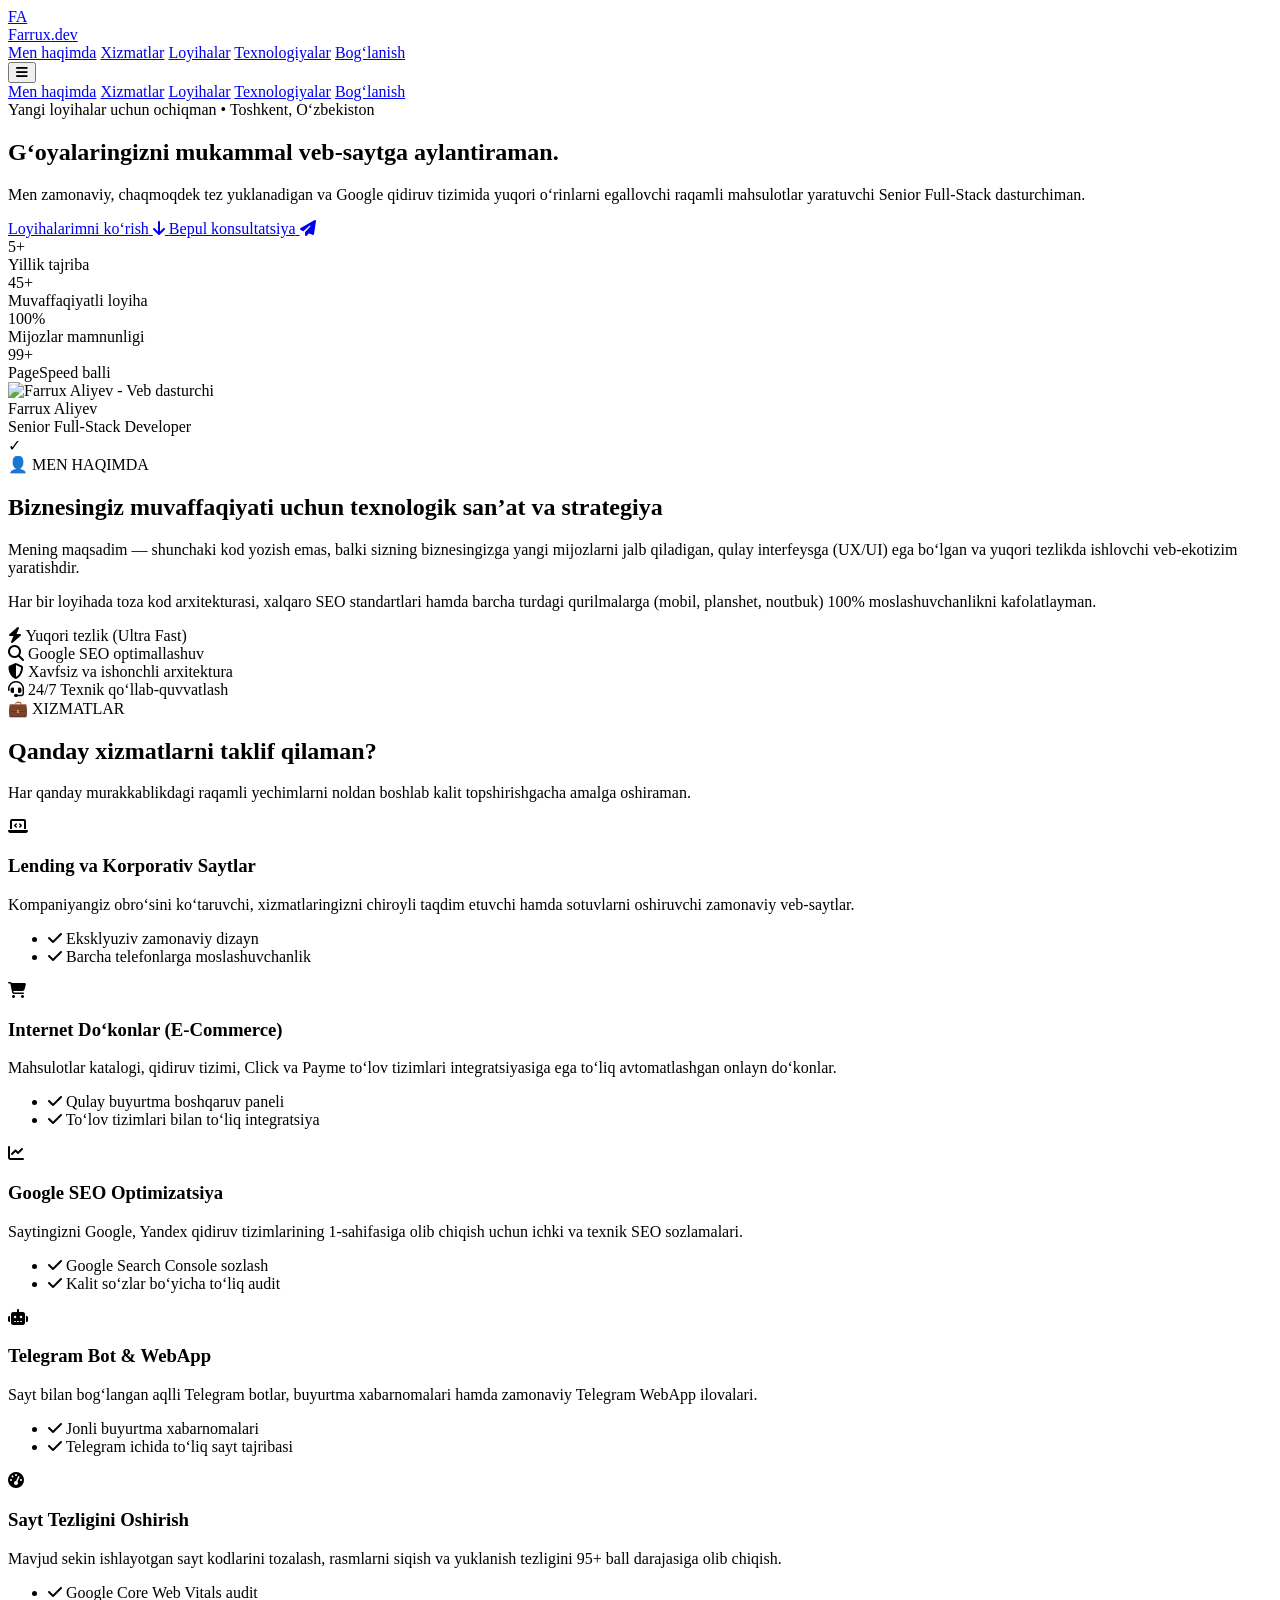
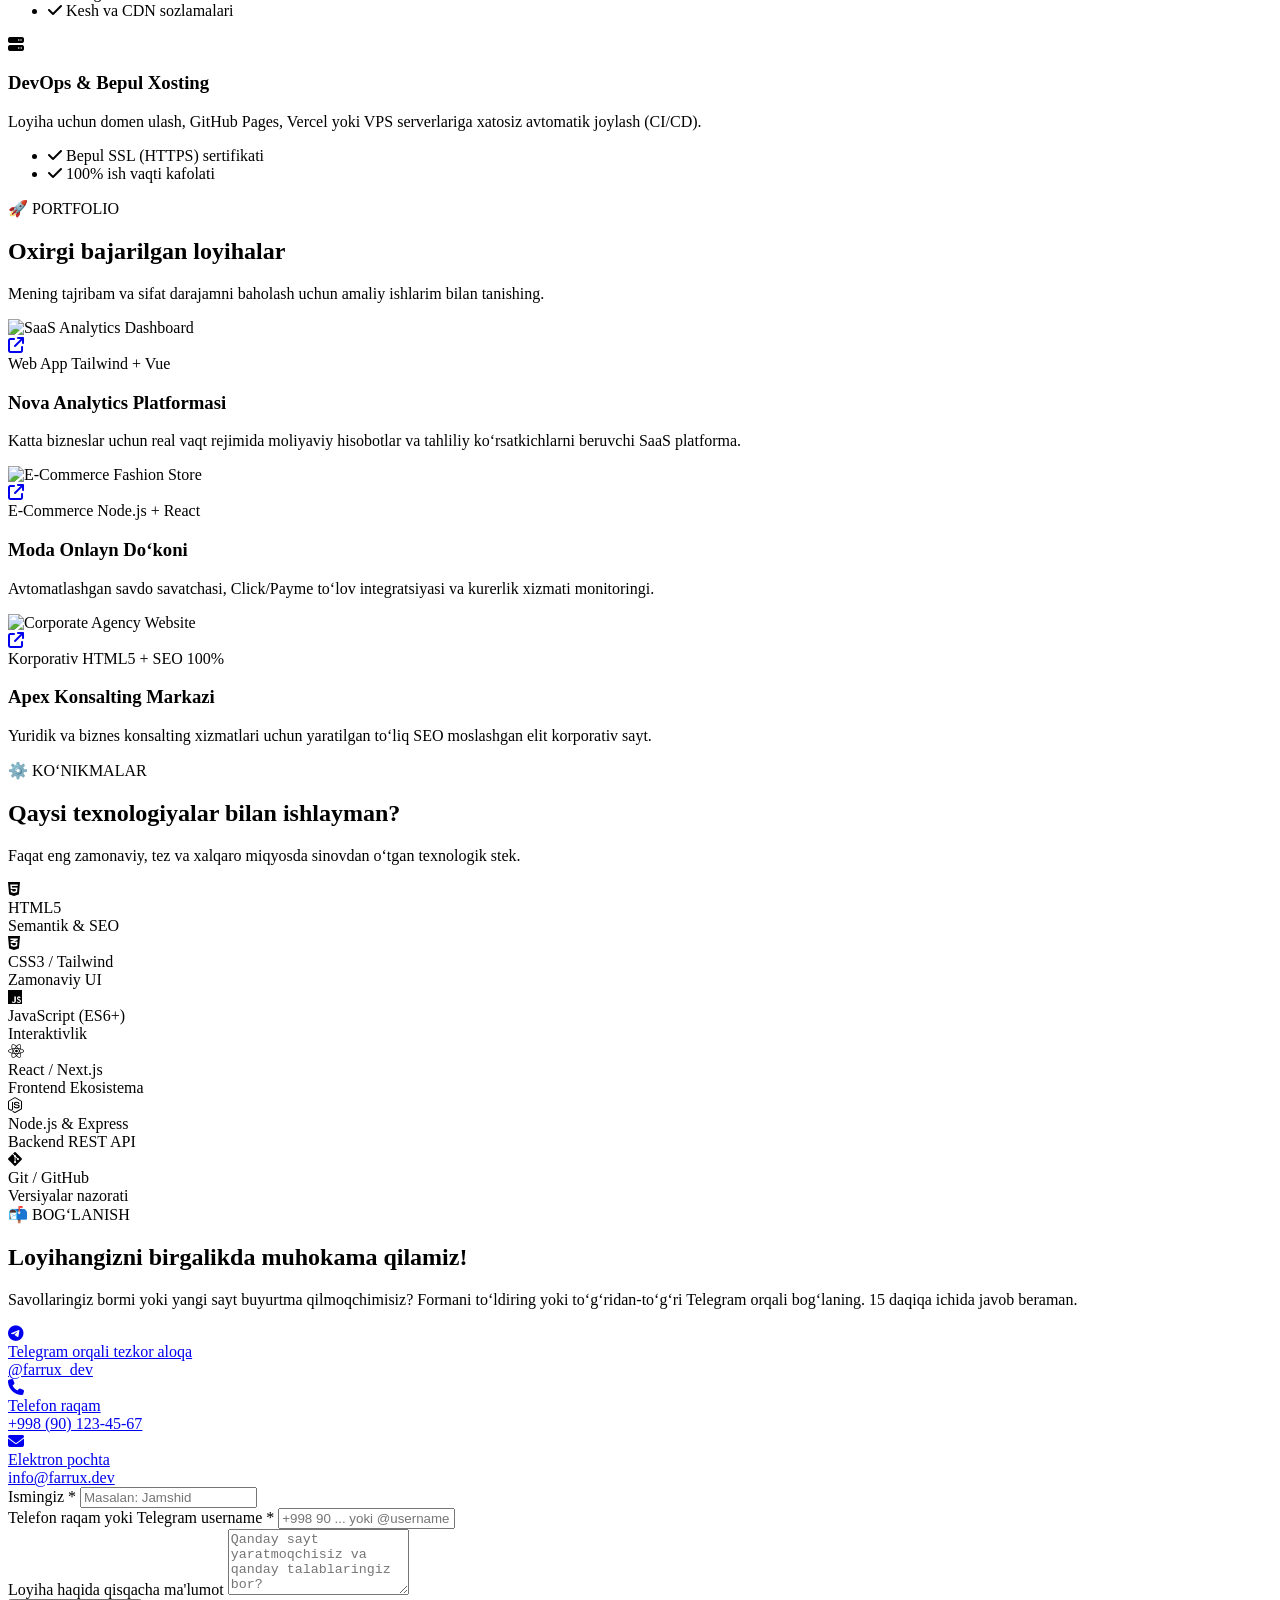
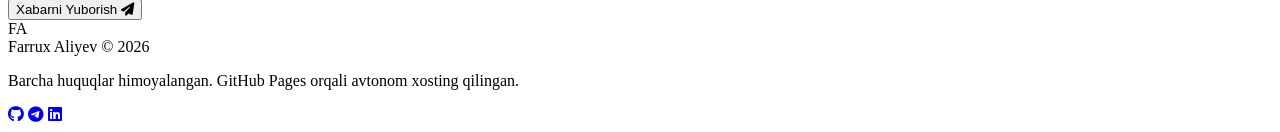
==== index.html @ 55a7e496 "Deploy index.html" ====
<!DOCTYPE html>
<html lang="uz" class="scroll-smooth">
<head>
  <meta charset="UTF-8">
  <meta name="viewport" content="width=device-width, initial-scale=1.0">
  
  <!-- Asosiy SEO Metateglar -->
  <title>Farrux Aliyev | Professional Full-Stack Veb-Dasturchi & IT Xizmatlari</title>
  <meta name="description" content="Zamonaviy, tezkor va professional veb-saytlar yaratish, veb-ilovalarni ishlab chiqish hamda SEO optimallashtirish xizmatlari. 5+ yillik tajriba.">
  <meta name="keywords" content="veb dasturchi, sayt yaratish, full stack developer, frontend, backend, IT xizmatlar, web studio, O'zbekiston, Toshkent">
  <meta name="author" content="Farrux Aliyev">
  <meta name="robots" content="index, follow">
  <link rel="canonical" href="https://bratande423-lab.github.io/portfolio/">

  <!-- Google Search Console Egalik Tasdiqlash Kodi -->
  <meta name="google-site-verification" content="KODNI_SHU_YERGA_QOYING">

  <!-- Open Graph (Facebook, Telegram, LinkedIn) -->
  <meta property="og:type" content="website">
  <meta property="og:url" content="https://bratande423-lab.github.io/portfolio/">
  <meta property="og:title" content="Farrux Aliyev | Professional Full-Stack Veb-Dasturchi">
  <meta property="og:description" content="Zamonaviy, tezkor va konversiyasi yuqori veb-saytlar yaratish xizmati. Loyihangizni yangi bosqichga olib chiqing!">
  <meta property="og:image" content="https://images.unsplash.com/photo-1517694712202-14dd9538aa97?auto=format&fit=crop&w=1200&h=630&q=80">

  <!-- Twitter Card -->
  <meta name="twitter:card" content="summary_large_image">
  <meta name="twitter:title" content="Farrux Aliyev | Veb-Dasturchi & IT Xizmatlari">
  <meta name="twitter:description" content="Biznesingiz uchun professional veb-saytlar va raqamli yechimlar.">
  <meta name="twitter:image" content="https://images.unsplash.com/photo-1517694712202-14dd9538aa97?auto=format&fit=crop&w=1200&h=630&q=80">

  <!-- Favicon & Shriftlar -->
  <link rel="icon" type="image/svg+xml" href="data:image/svg+xml,<svg xmlns='http://www.w3.org/2000/svg' viewBox='0 0 100 100'><text y='.9em' font-size='90'>🚀</text></svg>">
  <link rel="preconnect" href="https://fonts.googleapis.com">
  <link rel="preconnect" href="https://fonts.gstatic.com" crossorigin>
  <link href="https://fonts.googleapis.com/css2?family=Plus+Jakarta+Sans:wght@300;400;500;600;700;800&family=Space+Grotesk:wght@500;700&display=swap" rel="stylesheet">
  
  <!-- FontAwesome ikonkalari & Tailwind CSS CDN -->
  <link rel="stylesheet" href="https://cdnjs.cloudflare.com/ajax/libs/font-awesome/6.5.1/css/all.min.css">
  <script src="https://cdn.tailwindcss.com"></script>
  <script>
    tailwind.config = {
      darkMode: 'class',
      theme: {
        extend: {
          fontFamily: {
            sans: ['"Plus Jakarta Sans"', 'sans-serif'],
            heading: ['"Space Grotesk"', 'sans-serif'],
          },
          colors: {
            brand: {
              50: '#eef2ff',
              100: '#e0e7ff',
              500: '#6366f1',
              600: '#4f46e5',
              700: '#4338ca',
            }
          }
        }
      }
    }
  </script>
  <link rel="stylesheet" href="style.css">
</head>
<body class="bg-slate-950 text-slate-100 font-sans antialiased selection:bg-indigo-500 selection:text-white">

  <!-- Yuqori Navigatsiya Menyusi -->
  <header class="fixed top-0 left-0 right-0 z-50 bg-slate-950/80 backdrop-blur-xl border-b border-slate-800/80 transition-all duration-300" id="navbar">
    <div class="max-w-7xl mx-auto px-4 sm:px-6 lg:px-8 h-20 flex items-center justify-between">
      <a href="#hero" class="flex items-center gap-3 group">
        <div class="w-10 h-10 rounded-xl bg-gradient-to-tr from-indigo-600 to-violet-500 flex items-center justify-center text-white font-heading font-bold text-xl shadow-lg shadow-indigo-500/25 group-hover:scale-105 transition-transform">
          FA
        </div>
        <span class="font-heading font-bold text-xl tracking-tight text-white group-hover:text-indigo-400 transition-colors">
          Farrux<span class="text-indigo-500">.dev</span>
        </span>
      </a>

      <!-- Desktop Navigatsiya -->
      <nav class="hidden md:flex items-center gap-8">
        <a href="#about" class="text-sm font-medium text-slate-300 hover:text-white transition-colors">Men haqimda</a>
        <a href="#services" class="text-sm font-medium text-slate-300 hover:text-white transition-colors">Xizmatlar</a>
        <a href="#portfolio" class="text-sm font-medium text-slate-300 hover:text-white transition-colors">Loyihalar</a>
        <a href="#skills" class="text-sm font-medium text-slate-300 hover:text-white transition-colors">Texnologiyalar</a>
        <a href="#contact" class="px-5 py-2.5 rounded-full bg-indigo-600 hover:bg-indigo-500 text-white text-sm font-semibold shadow-lg shadow-indigo-600/30 transition-all hover:shadow-indigo-600/50 hover:-translate-y-0.5">
          Bog‘lanish
        </a>
      </nav>

      <!-- Mobil Menyu Tugmasi -->
      <button id="mobile-menu-btn" aria-label="Menyuni ochish" class="md:hidden p-2.5 rounded-xl text-slate-400 hover:text-white hover:bg-slate-900 border border-slate-800 transition-colors">
        <i class="fa-solid fa-bars text-xl" id="menu-icon"></i>
      </button>
    </div>

    <!-- Mobil Navigatsiya Dropdown -->
    <div id="mobile-menu" class="hidden md:hidden px-4 pt-2 pb-6 bg-slate-950/95 border-b border-slate-800 backdrop-blur-xl">
      <div class="flex flex-col gap-3">
        <a href="#about" class="mobile-nav-link px-4 py-2.5 rounded-xl text-slate-300 hover:bg-slate-900 hover:text-white transition-colors">Men haqimda</a>
        <a href="#services" class="mobile-nav-link px-4 py-2.5 rounded-xl text-slate-300 hover:bg-slate-900 hover:text-white transition-colors">Xizmatlar</a>
        <a href="#portfolio" class="mobile-nav-link px-4 py-2.5 rounded-xl text-slate-300 hover:bg-slate-900 hover:text-white transition-colors">Loyihalar</a>
        <a href="#skills" class="mobile-nav-link px-4 py-2.5 rounded-xl text-slate-300 hover:bg-slate-900 hover:text-white transition-colors">Texnologiyalar</a>
        <a href="#contact" class="mobile-nav-link mt-2 text-center px-4 py-3 rounded-xl bg-indigo-600 text-white font-semibold shadow-lg shadow-indigo-600/30">Bog‘lanish</a>
      </div>
    </div>
  </header>

  <main>
    <!-- 1. HERO BO'LIMI -->
    <section id="hero" class="relative pt-36 pb-20 md:pt-48 md:pb-32 overflow-hidden">
      <!-- Orqa fon nurlari -->
      <div class="absolute top-1/4 left-1/2 -translate-x-1/2 -translate-y-1/2 w-[600px] h-[600px] bg-gradient-to-tr from-indigo-600/20 via-violet-600/10 to-pink-600/5 rounded-full blur-[140px] pointer-events-none -z-10"></div>
      
      <div class="max-w-7xl mx-auto px-4 sm:px-6 lg:px-8 text-center">
        <!-- Status badji -->
        <div class="inline-flex items-center gap-2 px-4 py-2 rounded-full bg-slate-900/90 border border-slate-800 text-xs sm:text-sm text-slate-300 mb-8 backdrop-blur-md shadow-inner">
          <span class="w-2.5 h-2.5 rounded-full bg-emerald-500 animate-pulse"></span>
          <span>Yangi loyihalar uchun ochiqman • Toshkent, O‘zbekiston</span>
        </div>

        <h1 class="font-heading text-4xl sm:text-6xl lg:text-7xl font-bold tracking-tight text-white max-w-4xl mx-auto leading-[1.15]">
          G‘oyalaringizni <span class="bg-gradient-to-r from-indigo-400 via-violet-300 to-pink-400 bg-clip-text text-transparent">mukammal veb-saytga</span> aylantiraman.
        </h1>

        <p class="mt-6 text-base sm:text-xl text-slate-400 max-w-2xl mx-auto leading-relaxed">
          Men zamonaviy, chaqmoqdek tez yuklanadigan va Google qidiruv tizimida yuqori o‘rinlarni egallovchi raqamli mahsulotlar yaratuvchi Senior Full-Stack dasturchiman.
        </p>

        <!-- CTA Tugmalari -->
        <div class="mt-10 flex flex-col sm:flex-row items-center justify-center gap-4">
          <a href="#portfolio" class="w-full sm:w-auto px-8 py-4 rounded-full bg-gradient-to-r from-indigo-600 to-violet-600 hover:from-indigo-500 hover:to-violet-500 text-white font-semibold text-base shadow-xl shadow-indigo-600/30 hover:shadow-indigo-600/50 hover:-translate-y-0.5 transition-all flex items-center justify-center gap-3">
            <span>Loyihalarimni ko‘rish</span>
            <i class="fa-solid fa-arrow-down text-sm"></i>
          </a>
          <a href="#contact" class="w-full sm:w-auto px-8 py-4 rounded-full bg-slate-900/90 hover:bg-slate-800 border border-slate-800 text-white font-semibold text-base transition-all hover:-translate-y-0.5 flex items-center justify-center gap-3">
            <span>Bepul konsultatsiya</span>
            <i class="fa-solid fa-paper-plane text-sm text-indigo-400"></i>
          </a>
        </div>

        <!-- Ishonch ko'rsatkichlari -->
        <div class="mt-16 grid grid-cols-2 md:grid-cols-4 gap-6 max-w-4xl mx-auto pt-10 border-t border-slate-800/80">
          <div class="p-4 rounded-2xl bg-slate-900/40 border border-slate-800/50 backdrop-blur-sm">
            <div class="font-heading text-3xl sm:text-4xl font-bold text-white">5+</div>
            <div class="text-xs sm:text-sm text-slate-400 mt-1">Yillik tajriba</div>
          </div>
          <div class="p-4 rounded-2xl bg-slate-900/40 border border-slate-800/50 backdrop-blur-sm">
            <div class="font-heading text-3xl sm:text-4xl font-bold text-indigo-400">45+</div>
            <div class="text-xs sm:text-sm text-slate-400 mt-1">Muvaffaqiyatli loyiha</div>
          </div>
          <div class="p-4 rounded-2xl bg-slate-900/40 border border-slate-800/50 backdrop-blur-sm">
            <div class="font-heading text-3xl sm:text-4xl font-bold text-emerald-400">100%</div>
            <div class="text-xs sm:text-sm text-slate-400 mt-1">Mijozlar mamnunligi</div>
          </div>
          <div class="p-4 rounded-2xl bg-slate-900/40 border border-slate-800/50 backdrop-blur-sm">
            <div class="font-heading text-3xl sm:text-4xl font-bold text-pink-400">99+</div>
            <div class="text-xs sm:text-sm text-slate-400 mt-1">PageSpeed balli</div>
          </div>
        </div>
      </div>
    </section>

    <!-- 2. MEN HAQIMDA BO'LIMI -->
    <section id="about" class="py-20 bg-slate-900/50 border-y border-slate-800/60 relative">
      <div class="max-w-7xl mx-auto px-4 sm:px-6 lg:px-8">
        <div class="grid grid-cols-1 lg:grid-cols-2 gap-12 lg:gap-16 items-center">
          
          <div class="relative">
            <div class="relative rounded-3xl overflow-hidden border border-slate-800 shadow-2xl bg-slate-900 aspect-square max-w-md mx-auto">
              <img src="https://images.unsplash.com/photo-1507003211169-0a1dd7228f2d?auto=format&fit=crop&w=800&q=80" alt="Farrux Aliyev - Veb dasturchi" class="w-full h-full object-cover grayscale hover:grayscale-0 transition-all duration-700">
              <div class="absolute inset-0 bg-gradient-to-t from-slate-950 via-transparent to-transparent"></div>
              <div class="absolute bottom-6 left-6 right-6 p-4 rounded-2xl bg-slate-950/80 backdrop-blur-md border border-slate-800 flex items-center justify-between">
                <div>
                  <div class="font-bold text-white">Farrux Aliyev</div>
                  <div class="text-xs text-indigo-400">Senior Full-Stack Developer</div>
                </div>
                <div class="w-10 h-10 rounded-full bg-emerald-500/10 text-emerald-400 flex items-center justify-center font-bold text-lg">
                  ✓
                </div>
              </div>
            </div>
          </div>

          <div class="space-y-6 text-left">
            <div class="inline-flex items-center gap-2 px-3.5 py-1.5 rounded-full bg-indigo-500/10 border border-indigo-500/20 text-xs font-semibold text-indigo-400">
              <span>👤 MEN HAQIMDA</span>
            </div>
            <h2 class="font-heading text-3xl sm:text-4xl font-bold text-white leading-tight">
              Biznesingiz muvaffaqiyati uchun texnologik san’at va strategiya
            </h2>
            <p class="text-slate-400 leading-relaxed">
              Mening maqsadim — shunchaki kod yozish emas, balki sizning biznesingizga yangi mijozlarni jalb qiladigan, qulay interfeysga (UX/UI) ega bo‘lgan va yuqori tezlikda ishlovchi veb-ekotizim yaratishdir.
            </p>
            <p class="text-slate-400 leading-relaxed">
              Har bir loyihada toza kod arxitekturasi, xalqaro SEO standartlari hamda barcha turdagi qurilmalarga (mobil, planshet, noutbuk) 100% moslashuvchanlikni kafolatlayman.
            </p>

            <div class="grid grid-cols-1 sm:grid-cols-2 gap-4 pt-4">
              <div class="flex items-center gap-3 p-3.5 rounded-xl bg-slate-900 border border-slate-800">
                <i class="fa-solid fa-bolt text-indigo-400 text-lg"></i>
                <span class="text-sm font-medium text-slate-200">Yuqori tezlik (Ultra Fast)</span>
              </div>
              <div class="flex items-center gap-3 p-3.5 rounded-xl bg-slate-900 border border-slate-800">
                <i class="fa-solid fa-magnifying-glass text-indigo-400 text-lg"></i>
                <span class="text-sm font-medium text-slate-200">Google SEO optimallashuv</span>
              </div>
              <div class="flex items-center gap-3 p-3.5 rounded-xl bg-slate-900 border border-slate-800">
                <i class="fa-solid fa-shield-halved text-indigo-400 text-lg"></i>
                <span class="text-sm font-medium text-slate-200">Xavfsiz va ishonchli arxitektura</span>
              </div>
              <div class="flex items-center gap-3 p-3.5 rounded-xl bg-slate-900 border border-slate-800">
                <i class="fa-solid fa-headset text-indigo-400 text-lg"></i>
                <span class="text-sm font-medium text-slate-200">24/7 Texnik qo‘llab-quvvatlash</span>
              </div>
            </div>
          </div>

        </div>
      </div>
    </section>

    <!-- 3. XIZMATLAR BO'LIMI -->
    <section id="services" class="py-20 relative">
      <div class="max-w-7xl mx-auto px-4 sm:px-6 lg:px-8">
        <div class="text-center max-w-3xl mx-auto space-y-4 mb-16">
          <div class="inline-flex items-center gap-2 px-3.5 py-1.5 rounded-full bg-indigo-500/10 border border-indigo-500/20 text-xs font-semibold text-indigo-400">
            <span>💼 XIZMATLAR</span>
          </div>
          <h2 class="font-heading text-3xl sm:text-4xl font-bold text-white">
            Qanday xizmatlarni taklif qilaman?
          </h2>
          <p class="text-slate-400 text-base">
            Har qanday murakkablikdagi raqamli yechimlarni noldan boshlab kalit topshirishgacha amalga oshiraman.
          </p>
        </div>

        <div class="grid grid-cols-1 md:grid-cols-2 lg:grid-cols-3 gap-8">
          
          <!-- Xizmat 1 -->
          <div class="p-8 rounded-3xl bg-slate-900/60 border border-slate-800 hover:border-indigo-500/50 transition-all duration-300 hover:-translate-y-1 group">
            <div class="w-14 h-14 rounded-2xl bg-indigo-600/10 border border-indigo-500/20 text-indigo-400 flex items-center justify-center text-2xl mb-6 group-hover:bg-indigo-600 group-hover:text-white transition-colors">
              <i class="fa-solid fa-laptop-code"></i>
            </div>
            <h3 class="font-heading text-xl font-bold text-white mb-3">Lending va Korporativ Saytlar</h3>
            <p class="text-slate-400 text-sm leading-relaxed mb-6">
              Kompaniyangiz obro‘sini ko‘taruvchi, xizmatlaringizni chiroyli taqdim etuvchi hamda sotuvlarni oshiruvchi zamonaviy veb-saytlar.
            </p>
            <ul class="space-y-2 text-xs text-slate-300">
              <li class="flex items-center gap-2"><i class="fa-solid fa-check text-emerald-400"></i> Eksklyuziv zamonaviy dizayn</li>
              <li class="flex items-center gap-2"><i class="fa-solid fa-check text-emerald-400"></i> Barcha telefonlarga moslashuvchanlik</li>
            </ul>
          </div>

          <!-- Xizmat 2 -->
          <div class="p-8 rounded-3xl bg-slate-900/60 border border-slate-800 hover:border-indigo-500/50 transition-all duration-300 hover:-translate-y-1 group">
            <div class="w-14 h-14 rounded-2xl bg-violet-600/10 border border-violet-500/20 text-violet-400 flex items-center justify-center text-2xl mb-6 group-hover:bg-violet-600 group-hover:text-white transition-colors">
              <i class="fa-solid fa-cart-shopping"></i>
            </div>
            <h3 class="font-heading text-xl font-bold text-white mb-3">Internet Do‘konlar (E-Commerce)</h3>
            <p class="text-slate-400 text-sm leading-relaxed mb-6">
              Mahsulotlar katalogi, qidiruv tizimi, Click va Payme to‘lov tizimlari integratsiyasiga ega to‘liq avtomatlashgan onlayn do‘konlar.
            </p>
            <ul class="space-y-2 text-xs text-slate-300">
              <li class="flex items-center gap-2"><i class="fa-solid fa-check text-emerald-400"></i> Qulay buyurtma boshqaruv paneli</li>
              <li class="flex items-center gap-2"><i class="fa-solid fa-check text-emerald-400"></i> To‘lov tizimlari bilan to‘liq integratsiya</li>
            </ul>
          </div>

          <!-- Xizmat 3 -->
          <div class="p-8 rounded-3xl bg-slate-900/60 border border-slate-800 hover:border-indigo-500/50 transition-all duration-300 hover:-translate-y-1 group">
            <div class="w-14 h-14 rounded-2xl bg-pink-600/10 border border-pink-500/20 text-pink-400 flex items-center justify-center text-2xl mb-6 group-hover:bg-pink-600 group-hover:text-white transition-colors">
              <i class="fa-solid fa-chart-line"></i>
            </div>
            <h3 class="font-heading text-xl font-bold text-white mb-3">Google SEO Optimizatsiya</h3>
            <p class="text-slate-400 text-sm leading-relaxed mb-6">
              Saytingizni Google, Yandex qidiruv tizimlarining 1-sahifasiga olib chiqish uchun ichki va texnik SEO sozlamalari.
            </p>
            <ul class="space-y-2 text-xs text-slate-300">
              <li class="flex items-center gap-2"><i class="fa-solid fa-check text-emerald-400"></i> Google Search Console sozlash</li>
              <li class="flex items-center gap-2"><i class="fa-solid fa-check text-emerald-400"></i> Kalit so‘zlar bo‘yicha to‘liq audit</li>
            </ul>
          </div>

          <!-- Xizmat 4 -->
          <div class="p-8 rounded-3xl bg-slate-900/60 border border-slate-800 hover:border-indigo-500/50 transition-all duration-300 hover:-translate-y-1 group">
            <div class="w-14 h-14 rounded-2xl bg-cyan-600/10 border border-cyan-500/20 text-cyan-400 flex items-center justify-center text-2xl mb-6 group-hover:bg-cyan-600 group-hover:text-white transition-colors">
              <i class="fa-solid fa-robot"></i>
            </div>
            <h3 class="font-heading text-xl font-bold text-white mb-3">Telegram Bot & WebApp</h3>
            <p class="text-slate-400 text-sm leading-relaxed mb-6">
              Sayt bilan bog‘langan aqlli Telegram botlar, buyurtma xabarnomalari hamda zamonaviy Telegram WebApp ilovalari.
            </p>
            <ul class="space-y-2 text-xs text-slate-300">
              <li class="flex items-center gap-2"><i class="fa-solid fa-check text-emerald-400"></i> Jonli buyurtma xabarnomalari</li>
              <li class="flex items-center gap-2"><i class="fa-solid fa-check text-emerald-400"></i> Telegram ichida to‘liq sayt tajribasi</li>
            </ul>
          </div>

          <!-- Xizmat 5 -->
          <div class="p-8 rounded-3xl bg-slate-900/60 border border-slate-800 hover:border-indigo-500/50 transition-all duration-300 hover:-translate-y-1 group">
            <div class="w-14 h-14 rounded-2xl bg-amber-600/10 border border-amber-500/20 text-amber-400 flex items-center justify-center text-2xl mb-6 group-hover:bg-amber-600 group-hover:text-white transition-colors">
              <i class="fa-solid fa-gauge-high"></i>
            </div>
            <h3 class="font-heading text-xl font-bold text-white mb-3">Sayt Tezligini Oshirish</h3>
            <p class="text-slate-400 text-sm leading-relaxed mb-6">
              Mavjud sekin ishlayotgan sayt kodlarini tozalash, rasmlarni siqish va yuklanish tezligini 95+ ball darajasiga olib chiqish.
            </p>
            <ul class="space-y-2 text-xs text-slate-300">
              <li class="flex items-center gap-2"><i class="fa-solid fa-check text-emerald-400"></i> Google Core Web Vitals audit</li>
              <li class="flex items-center gap-2"><i class="fa-solid fa-check text-emerald-400"></i> Kesh va CDN sozlamalari</li>
            </ul>
          </div>

          <!-- Xizmat 6 -->
          <div class="p-8 rounded-3xl bg-slate-900/60 border border-slate-800 hover:border-indigo-500/50 transition-all duration-300 hover:-translate-y-1 group">
            <div class="w-14 h-14 rounded-2xl bg-emerald-600/10 border border-emerald-500/20 text-emerald-400 flex items-center justify-center text-2xl mb-6 group-hover:bg-emerald-600 group-hover:text-white transition-colors">
              <i class="fa-solid fa-server"></i>
            </div>
            <h3 class="font-heading text-xl font-bold text-white mb-3">DevOps & Bepul Xosting</h3>
            <p class="text-slate-400 text-sm leading-relaxed mb-6">
              Loyiha uchun domen ulash, GitHub Pages, Vercel yoki VPS serverlariga xatosiz avtomatik joylash (CI/CD).
            </p>
            <ul class="space-y-2 text-xs text-slate-300">
              <li class="flex items-center gap-2"><i class="fa-solid fa-check text-emerald-400"></i> Bepul SSL (HTTPS) sertifikati</li>
              <li class="flex items-center gap-2"><i class="fa-solid fa-check text-emerald-400"></i> 100% ish vaqti kafolati</li>
            </ul>
          </div>

        </div>
      </div>
    </section>

    <!-- 4. PORTFOLIO BO'LIMI -->
    <section id="portfolio" class="py-20 bg-slate-900/50 border-y border-slate-800/60 relative">
      <div class="max-w-7xl mx-auto px-4 sm:px-6 lg:px-8">
        <div class="text-center max-w-3xl mx-auto space-y-4 mb-16">
          <div class="inline-flex items-center gap-2 px-3.5 py-1.5 rounded-full bg-indigo-500/10 border border-indigo-500/20 text-xs font-semibold text-indigo-400">
            <span>🚀 PORTFOLIO</span>
          </div>
          <h2 class="font-heading text-3xl sm:text-4xl font-bold text-white">
            Oxirgi bajarilgan loyihalar
          </h2>
          <p class="text-slate-400 text-base">
            Mening tajribam va sifat darajamni baholash uchun amaliy ishlarim bilan tanishing.
          </p>
        </div>

        <div class="grid grid-cols-1 md:grid-cols-2 lg:grid-cols-3 gap-8">
          
          <!-- Loyiha 1 -->
          <div class="rounded-3xl bg-slate-900 border border-slate-800 overflow-hidden hover:border-indigo-500/50 transition-all duration-300 hover:-translate-y-1 group">
            <div class="relative overflow-hidden aspect-video">
              <img src="https://images.unsplash.com/photo-1460925895917-afdab827c52f?auto=format&fit=crop&w=800&q=80" alt="SaaS Analytics Dashboard" class="w-full h-full object-cover group-hover:scale-105 transition-transform duration-500">
              <div class="absolute inset-0 bg-slate-950/40 opacity-0 group-hover:opacity-100 transition-opacity flex items-center justify-center gap-3">
                <a href="#contact" class="p-3 rounded-full bg-white text-slate-950 hover:bg-indigo-400 transition-colors shadow-lg">
                  <i class="fa-solid fa-arrow-up-right-from-square"></i>
                </a>
              </div>
            </div>
            <div class="p-6">
              <div class="flex items-center gap-2 mb-3">
                <span class="px-2.5 py-0.5 rounded-full bg-indigo-500/10 text-indigo-400 text-xs font-semibold">Web App</span>
                <span class="px-2.5 py-0.5 rounded-full bg-slate-800 text-slate-400 text-xs">Tailwind + Vue</span>
              </div>
              <h3 class="font-heading text-xl font-bold text-white group-hover:text-indigo-400 transition-colors">
                Nova Analytics Platformasi
              </h3>
              <p class="text-slate-400 text-xs mt-2 leading-relaxed">
                Katta bizneslar uchun real vaqt rejimida moliyaviy hisobotlar va tahliliy ko‘rsatkichlarni beruvchi SaaS platforma.
              </p>
            </div>
          </div>

          <!-- Loyiha 2 -->
          <div class="rounded-3xl bg-slate-900 border border-slate-800 overflow-hidden hover:border-indigo-500/50 transition-all duration-300 hover:-translate-y-1 group">
            <div class="relative overflow-hidden aspect-video">
              <img src="https://images.unsplash.com/photo-1441986300917-64674bd600d8?auto=format&fit=crop&w=800&q=80" alt="E-Commerce Fashion Store" class="w-full h-full object-cover group-hover:scale-105 transition-transform duration-500">
              <div class="absolute inset-0 bg-slate-950/40 opacity-0 group-hover:opacity-100 transition-opacity flex items-center justify-center gap-3">
                <a href="#contact" class="p-3 rounded-full bg-white text-slate-950 hover:bg-indigo-400 transition-colors shadow-lg">
                  <i class="fa-solid fa-arrow-up-right-from-square"></i>
                </a>
              </div>
            </div>
            <div class="p-6">
              <div class="flex items-center gap-2 mb-3">
                <span class="px-2.5 py-0.5 rounded-full bg-violet-500/10 text-violet-400 text-xs font-semibold">E-Commerce</span>
                <span class="px-2.5 py-0.5 rounded-full bg-slate-800 text-slate-400 text-xs">Node.js + React</span>
              </div>
              <h3 class="font-heading text-xl font-bold text-white group-hover:text-violet-400 transition-colors">
                Moda Onlayn Do‘koni
              </h3>
              <p class="text-slate-400 text-xs mt-2 leading-relaxed">
                Avtomatlashgan savdo savatchasi, Click/Payme to‘lov integratsiyasi va kurerlik xizmati monitoringi.
              </p>
            </div>
          </div>

          <!-- Loyiha 3 -->
          <div class="rounded-3xl bg-slate-900 border border-slate-800 overflow-hidden hover:border-indigo-500/50 transition-all duration-300 hover:-translate-y-1 group">
            <div class="relative overflow-hidden aspect-video">
              <img src="https://images.unsplash.com/photo-1551434678-e076c223a692?auto=format&fit=crop&w=800&q=80" alt="Corporate Agency Website" class="w-full h-full object-cover group-hover:scale-105 transition-transform duration-500">
              <div class="absolute inset-0 bg-slate-950/40 opacity-0 group-hover:opacity-100 transition-opacity flex items-center justify-center gap-3">
                <a href="#contact" class="p-3 rounded-full bg-white text-slate-950 hover:bg-indigo-400 transition-colors shadow-lg">
                  <i class="fa-solid fa-arrow-up-right-from-square"></i>
                </a>
              </div>
            </div>
            <div class="p-6">
              <div class="flex items-center gap-2 mb-3">
                <span class="px-2.5 py-0.5 rounded-full bg-pink-500/10 text-pink-400 text-xs font-semibold">Korporativ</span>
                <span class="px-2.5 py-0.5 rounded-full bg-slate-800 text-slate-400 text-xs">HTML5 + SEO 100%</span>
              </div>
              <h3 class="font-heading text-xl font-bold text-white group-hover:text-pink-400 transition-colors">
                Apex Konsalting Markazi
              </h3>
              <p class="text-slate-400 text-xs mt-2 leading-relaxed">
                Yuridik va biznes konsalting xizmatlari uchun yaratilgan to‘liq SEO moslashgan elit korporativ sayt.
              </p>
            </div>
          </div>

        </div>
      </div>
    </section>

    <!-- 5. TEXNOLOGIYALAR VA KO'NIKMALAR -->
    <section id="skills" class="py-20 relative">
      <div class="max-w-7xl mx-auto px-4 sm:px-6 lg:px-8">
        <div class="text-center max-w-3xl mx-auto space-y-4 mb-16">
          <div class="inline-flex items-center gap-2 px-3.5 py-1.5 rounded-full bg-indigo-500/10 border border-indigo-500/20 text-xs font-semibold text-indigo-400">
            <span>⚙️ KO‘NIKMALAR</span>
          </div>
          <h2 class="font-heading text-3xl sm:text-4xl font-bold text-white">
            Qaysi texnologiyalar bilan ishlayman?
          </h2>
          <p class="text-slate-400 text-base">
            Faqat eng zamonaviy, tez va xalqaro miqyosda sinovdan o‘tgan texnologik stek.
          </p>
        </div>

        <div class="grid grid-cols-2 sm:grid-cols-3 md:grid-cols-4 lg:grid-cols-6 gap-4">
          <div class="p-5 rounded-2xl bg-slate-900/50 border border-slate-800 text-center hover:border-indigo-500/50 transition-colors">
            <i class="fa-brands fa-html5 text-4xl text-orange-500 mb-3"></i>
            <div class="font-bold text-sm text-white">HTML5</div>
            <div class="text-[11px] text-slate-500 mt-0.5">Semantik & SEO</div>
          </div>
          <div class="p-5 rounded-2xl bg-slate-900/50 border border-slate-800 text-center hover:border-indigo-500/50 transition-colors">
            <i class="fa-brands fa-css3-alt text-4xl text-blue-500 mb-3"></i>
            <div class="font-bold text-sm text-white">CSS3 / Tailwind</div>
            <div class="text-[11px] text-slate-500 mt-0.5">Zamonaviy UI</div>
          </div>
          <div class="p-5 rounded-2xl bg-slate-900/50 border border-slate-800 text-center hover:border-indigo-500/50 transition-colors">
            <i class="fa-brands fa-js text-4xl text-yellow-400 mb-3"></i>
            <div class="font-bold text-sm text-white">JavaScript (ES6+)</div>
            <div class="text-[11px] text-slate-500 mt-0.5">Interaktivlik</div>
          </div>
          <div class="p-5 rounded-2xl bg-slate-900/50 border border-slate-800 text-center hover:border-indigo-500/50 transition-colors">
            <i class="fa-brands fa-react text-4xl text-cyan-400 mb-3"></i>
            <div class="font-bold text-sm text-white">React / Next.js</div>
            <div class="text-[11px] text-slate-500 mt-0.5">Frontend Ekosistema</div>
          </div>
          <div class="p-5 rounded-2xl bg-slate-900/50 border border-slate-800 text-center hover:border-indigo-500/50 transition-colors">
            <i class="fa-brands fa-node-js text-4xl text-emerald-500 mb-3"></i>
            <div class="font-bold text-sm text-white">Node.js & Express</div>
            <div class="text-[11px] text-slate-500 mt-0.5">Backend REST API</div>
          </div>
          <div class="p-5 rounded-2xl bg-slate-900/50 border border-slate-800 text-center hover:border-indigo-500/50 transition-colors">
            <i class="fa-brands fa-git-alt text-4xl text-rose-500 mb-3"></i>
            <div class="font-bold text-sm text-white">Git / GitHub</div>
            <div class="text-[11px] text-slate-500 mt-0.5">Versiyalar nazorati</div>
          </div>
        </div>
      </div>
    </section>

    <!-- 6. ALOQA BO'LIMI (CONTACT FORM) -->
    <section id="contact" class="py-20 bg-slate-900/50 border-t border-slate-800/60 relative">
      <div class="max-w-7xl mx-auto px-4 sm:px-6 lg:px-8">
        <div class="grid grid-cols-1 lg:grid-cols-2 gap-12 lg:gap-16">
          
          <div class="space-y-8 text-left">
            <div class="space-y-4">
              <div class="inline-flex items-center gap-2 px-3.5 py-1.5 rounded-full bg-indigo-500/10 border border-indigo-500/20 text-xs font-semibold text-indigo-400">
                <span>📬 BOG‘LANISH</span>
              </div>
              <h2 class="font-heading text-3xl sm:text-4xl font-bold text-white">
                Loyihangizni birgalikda muhokama qilamiz!
              </h2>
              <p class="text-slate-400 text-base leading-relaxed">
                Savollaringiz bormi yoki yangi sayt buyurtma qilmoqchimisiz? Formani to‘ldiring yoki to‘g‘ridan-to‘g‘ri Telegram orqali bog‘laning. 15 daqiqa ichida javob beraman.
              </p>
            </div>

            <div class="space-y-4">
              <a href="https://t.me/USERNAME" target="_blank" rel="noopener noreferrer" class="flex items-center gap-4 p-4 rounded-2xl bg-slate-900 border border-slate-800 hover:border-indigo-500/50 transition-colors group">
                <div class="w-12 h-12 rounded-xl bg-sky-500/10 text-sky-400 flex items-center justify-center text-xl group-hover:scale-105 transition-transform">
                  <i class="fa-brands fa-telegram"></i>
                </div>
                <div>
                  <div class="text-xs text-slate-400">Telegram orqali tezkor aloqa</div>
                  <div class="text-sm font-bold text-white group-hover:text-indigo-400 transition-colors">@farrux_dev</div>
                </div>
              </a>

              <a href="tel:+998901234567" class="flex items-center gap-4 p-4 rounded-2xl bg-slate-900 border border-slate-800 hover:border-indigo-500/50 transition-colors group">
                <div class="w-12 h-12 rounded-xl bg-emerald-500/10 text-emerald-400 flex items-center justify-center text-xl group-hover:scale-105 transition-transform">
                  <i class="fa-solid fa-phone"></i>
                </div>
                <div>
                  <div class="text-xs text-slate-400">Telefon raqam</div>
                  <div class="text-sm font-bold text-white group-hover:text-indigo-400 transition-colors">+998 (90) 123-45-67</div>
                </div>
              </a>

              <a href="mailto:info@farrux.dev" class="flex items-center gap-4 p-4 rounded-2xl bg-slate-900 border border-slate-800 hover:border-indigo-500/50 transition-colors group">
                <div class="w-12 h-12 rounded-xl bg-violet-500/10 text-violet-400 flex items-center justify-center text-xl group-hover:scale-105 transition-transform">
                  <i class="fa-solid fa-envelope"></i>
                </div>
                <div>
                  <div class="text-xs text-slate-400">Elektron pochta</div>
                  <div class="text-sm font-bold text-white group-hover:text-indigo-400 transition-colors">info@farrux.dev</div>
                </div>
              </a>
            </div>
          </div>

          <!-- Kontakt Forma -->
          <div class="p-8 sm:p-10 rounded-3xl bg-slate-900 border border-slate-800 shadow-2xl relative">
            <form id="contact-form" class="space-y-5 text-left">
              <div>
                <label for="name" class="block text-xs font-semibold text-slate-300 mb-2">Ismingiz *</label>
                <input type="text" id="name" required placeholder="Masalan: Jamshid" class="w-full px-4 py-3.5 rounded-xl bg-slate-950 border border-slate-800 focus:border-indigo-500 focus:outline-none focus:ring-1 focus:ring-indigo-500 text-sm text-white placeholder-slate-600 transition-colors">
              </div>

              <div>
                <label for="contact-input" class="block text-xs font-semibold text-slate-300 mb-2">Telefon raqam yoki Telegram username *</label>
                <input type="text" id="contact-input" required placeholder="+998 90 ... yoki @username" class="w-full px-4 py-3.5 rounded-xl bg-slate-950 border border-slate-800 focus:border-indigo-500 focus:outline-none focus:ring-1 focus:ring-indigo-500 text-sm text-white placeholder-slate-600 transition-colors">
              </div>

              <div>
                <label for="message" class="block text-xs font-semibold text-slate-300 mb-2">Loyiha haqida qisqacha ma'lumot</label>
                <textarea id="message" rows="4" placeholder="Qanday sayt yaratmoqchisiz va qanday talablaringiz bor?" class="w-full px-4 py-3.5 rounded-xl bg-slate-950 border border-slate-800 focus:border-indigo-500 focus:outline-none focus:ring-1 focus:ring-indigo-500 text-sm text-white placeholder-slate-600 transition-colors resize-none"></textarea>
              </div>

              <button type="submit" id="submit-btn" class="w-full py-4 rounded-xl bg-indigo-600 hover:bg-indigo-500 text-white font-semibold text-sm shadow-lg shadow-indigo-600/30 hover:shadow-indigo-600/50 active:scale-[0.99] transition-all flex items-center justify-center gap-2">
                <span>Xabarni Yuborish</span>
                <i class="fa-solid fa-paper-plane text-xs"></i>
              </button>

              <div id="form-status" class="hidden p-4 rounded-xl text-xs font-medium text-center"></div>
            </form>
          </div>

        </div>
      </div>
    </section>
  </main>

  <!-- FOOTER -->
  <footer class="py-12 bg-slate-950 border-t border-slate-800/80">
    <div class="max-w-7xl mx-auto px-4 sm:px-6 lg:px-8 flex flex-col sm:flex-row items-center justify-between gap-6 text-center sm:text-left">
      <div class="flex items-center gap-3">
        <div class="w-8 h-8 rounded-lg bg-indigo-600 flex items-center justify-center text-white font-heading font-bold text-sm">
          FA
        </div>
        <span class="text-sm font-semibold text-white">Farrux Aliyev © <span id="current-year">2026</span></span>
      </div>

      <p class="text-xs text-slate-500">
        Barcha huquqlar himoyalangan. GitHub Pages orqali avtonom xosting qilingan.
      </p>

      <div class="flex items-center gap-4 text-slate-400">
        <a href="https://github.com/USERNAME" target="_blank" rel="noopener noreferrer" class="hover:text-white transition-colors"><i class="fa-brands fa-github text-lg"></i></a>
        <a href="https://t.me/USERNAME" target="_blank" rel="noopener noreferrer" class="hover:text-sky-400 transition-colors"><i class="fa-brands fa-telegram text-lg"></i></a>
        <a href="https://linkedin.com/in/USERNAME" target="_blank" rel="noopener noreferrer" class="hover:text-blue-400 transition-colors"><i class="fa-brands fa-linkedin text-lg"></i></a>
      </div>
    </div>
  </footer>

  <script src="script.js"></script>
</body>
</html>
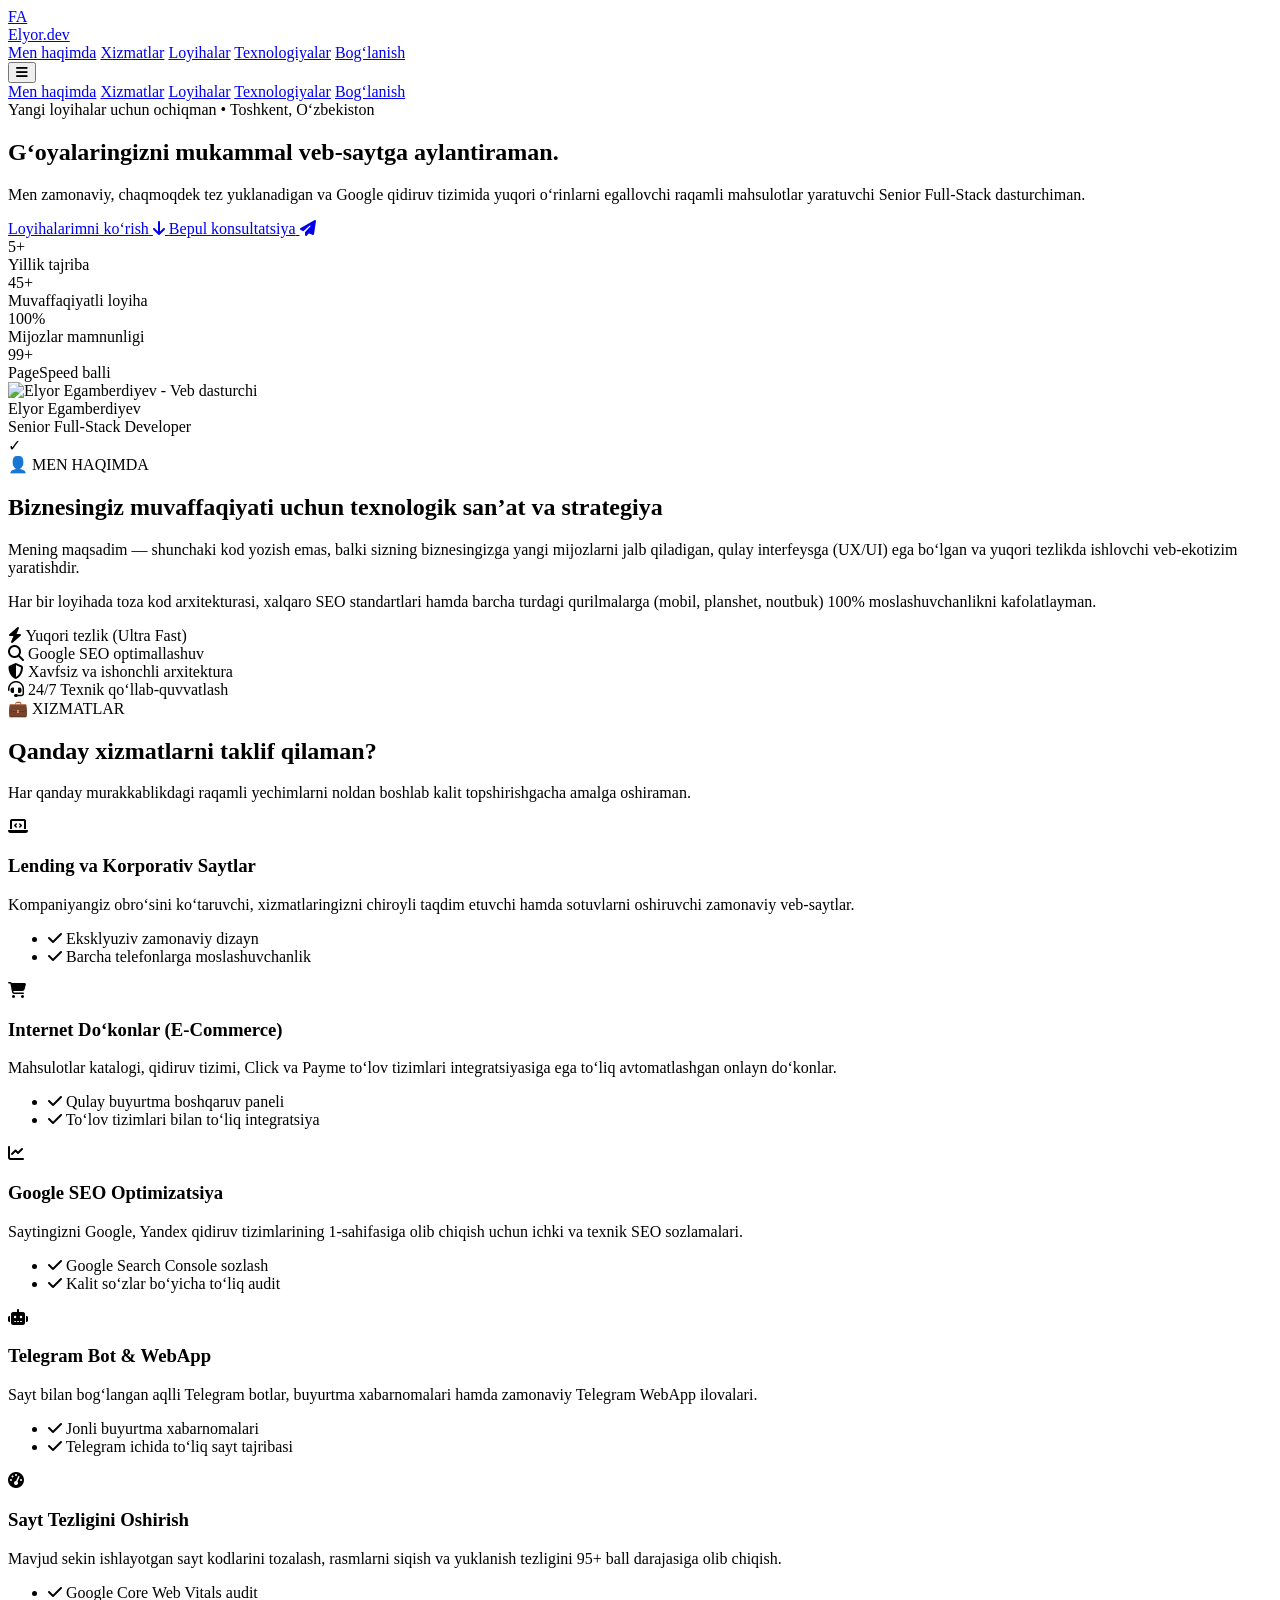
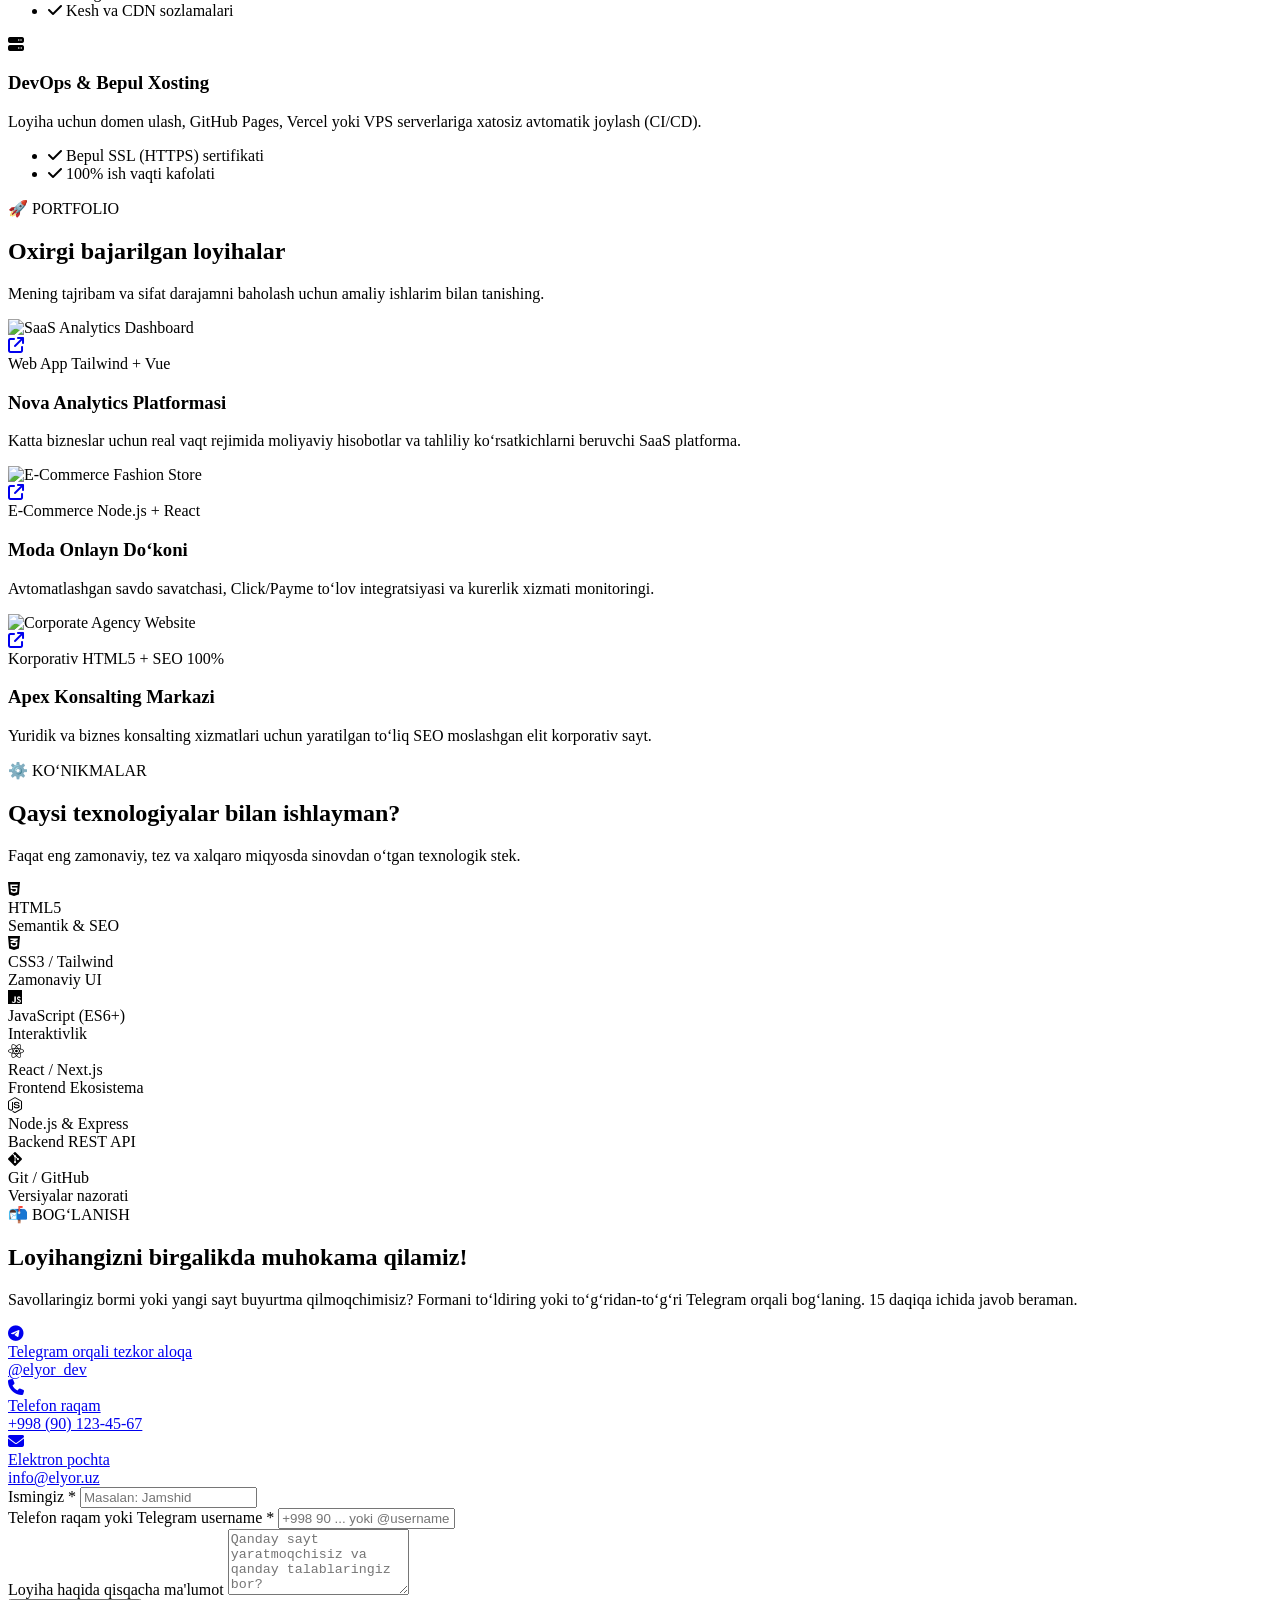
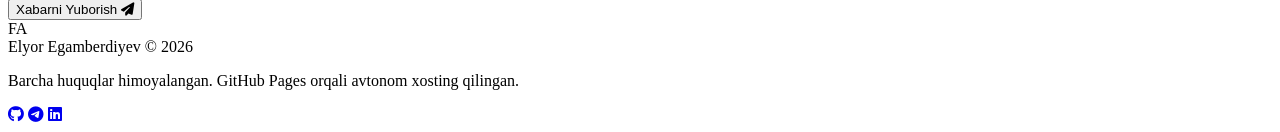
==== commit fccc359c: "Deploy index.html" ====
--- a/index.html
+++ b/index.html
@@ -1,582 +1,582 @@
-<!DOCTYPE html>
-<html lang="uz" class="scroll-smooth">
-<head>
-  <meta charset="UTF-8">
-  <meta name="viewport" content="width=device-width, initial-scale=1.0">
-  
-  <!-- Asosiy SEO Metateglar -->
-  <title>Farrux Aliyev | Professional Full-Stack Veb-Dasturchi & IT Xizmatlari</title>
-  <meta name="description" content="Zamonaviy, tezkor va professional veb-saytlar yaratish, veb-ilovalarni ishlab chiqish hamda SEO optimallashtirish xizmatlari. 5+ yillik tajriba.">
-  <meta name="keywords" content="veb dasturchi, sayt yaratish, full stack developer, frontend, backend, IT xizmatlar, web studio, O'zbekiston, Toshkent">
-  <meta name="author" content="Farrux Aliyev">
-  <meta name="robots" content="index, follow">
-  <link rel="canonical" href="https://bratande423-lab.github.io/portfolio/">
-
-  <!-- Google Search Console Egalik Tasdiqlash Kodi -->
-  <meta name="google-site-verification" content="KODNI_SHU_YERGA_QOYING">
-
-  <!-- Open Graph (Facebook, Telegram, LinkedIn) -->
-  <meta property="og:type" content="website">
-  <meta property="og:url" content="https://bratande423-lab.github.io/portfolio/">
-  <meta property="og:title" content="Farrux Aliyev | Professional Full-Stack Veb-Dasturchi">
-  <meta property="og:description" content="Zamonaviy, tezkor va konversiyasi yuqori veb-saytlar yaratish xizmati. Loyihangizni yangi bosqichga olib chiqing!">
-  <meta property="og:image" content="https://images.unsplash.com/photo-1517694712202-14dd9538aa97?auto=format&fit=crop&w=1200&h=630&q=80">
-
-  <!-- Twitter Card -->
-  <meta name="twitter:card" content="summary_large_image">
-  <meta name="twitter:title" content="Farrux Aliyev | Veb-Dasturchi & IT Xizmatlari">
-  <meta name="twitter:description" content="Biznesingiz uchun professional veb-saytlar va raqamli yechimlar.">
-  <meta name="twitter:image" content="https://images.unsplash.com/photo-1517694712202-14dd9538aa97?auto=format&fit=crop&w=1200&h=630&q=80">
-
-  <!-- Favicon & Shriftlar -->
-  <link rel="icon" type="image/svg+xml" href="data:image/svg+xml,<svg xmlns='http://www.w3.org/2000/svg' viewBox='0 0 100 100'><text y='.9em' font-size='90'>🚀</text></svg>">
-  <link rel="preconnect" href="https://fonts.googleapis.com">
-  <link rel="preconnect" href="https://fonts.gstatic.com" crossorigin>
-  <link href="https://fonts.googleapis.com/css2?family=Plus+Jakarta+Sans:wght@300;400;500;600;700;800&family=Space+Grotesk:wght@500;700&display=swap" rel="stylesheet">
-  
-  <!-- FontAwesome ikonkalari & Tailwind CSS CDN -->
-  <link rel="stylesheet" href="https://cdnjs.cloudflare.com/ajax/libs/font-awesome/6.5.1/css/all.min.css">
-  <script src="https://cdn.tailwindcss.com"></script>
-  <script>
-    tailwind.config = {
-      darkMode: 'class',
-      theme: {
-        extend: {
-          fontFamily: {
-            sans: ['"Plus Jakarta Sans"', 'sans-serif'],
-            heading: ['"Space Grotesk"', 'sans-serif'],
-          },
-          colors: {
-            brand: {
-              50: '#eef2ff',
-              100: '#e0e7ff',
-              500: '#6366f1',
-              600: '#4f46e5',
-              700: '#4338ca',
-            }
-          }
-        }
-      }
-    }
-  </script>
-  <link rel="stylesheet" href="style.css">
-</head>
-<body class="bg-slate-950 text-slate-100 font-sans antialiased selection:bg-indigo-500 selection:text-white">
-
-  <!-- Yuqori Navigatsiya Menyusi -->
-  <header class="fixed top-0 left-0 right-0 z-50 bg-slate-950/80 backdrop-blur-xl border-b border-slate-800/80 transition-all duration-300" id="navbar">
-    <div class="max-w-7xl mx-auto px-4 sm:px-6 lg:px-8 h-20 flex items-center justify-between">
-      <a href="#hero" class="flex items-center gap-3 group">
-        <div class="w-10 h-10 rounded-xl bg-gradient-to-tr from-indigo-600 to-violet-500 flex items-center justify-center text-white font-heading font-bold text-xl shadow-lg shadow-indigo-500/25 group-hover:scale-105 transition-transform">
-          FA
-        </div>
-        <span class="font-heading font-bold text-xl tracking-tight text-white group-hover:text-indigo-400 transition-colors">
-          Farrux<span class="text-indigo-500">.dev</span>
-        </span>
-      </a>
-
-      <!-- Desktop Navigatsiya -->
-      <nav class="hidden md:flex items-center gap-8">
-        <a href="#about" class="text-sm font-medium text-slate-300 hover:text-white transition-colors">Men haqimda</a>
-        <a href="#services" class="text-sm font-medium text-slate-300 hover:text-white transition-colors">Xizmatlar</a>
-        <a href="#portfolio" class="text-sm font-medium text-slate-300 hover:text-white transition-colors">Loyihalar</a>
-        <a href="#skills" class="text-sm font-medium text-slate-300 hover:text-white transition-colors">Texnologiyalar</a>
-        <a href="#contact" class="px-5 py-2.5 rounded-full bg-indigo-600 hover:bg-indigo-500 text-white text-sm font-semibold shadow-lg shadow-indigo-600/30 transition-all hover:shadow-indigo-600/50 hover:-translate-y-0.5">
-          Bog‘lanish
-        </a>
-      </nav>
-
-      <!-- Mobil Menyu Tugmasi -->
-      <button id="mobile-menu-btn" aria-label="Menyuni ochish" class="md:hidden p-2.5 rounded-xl text-slate-400 hover:text-white hover:bg-slate-900 border border-slate-800 transition-colors">
-        <i class="fa-solid fa-bars text-xl" id="menu-icon"></i>
-      </button>
-    </div>
-
-    <!-- Mobil Navigatsiya Dropdown -->
-    <div id="mobile-menu" class="hidden md:hidden px-4 pt-2 pb-6 bg-slate-950/95 border-b border-slate-800 backdrop-blur-xl">
-      <div class="flex flex-col gap-3">
-        <a href="#about" class="mobile-nav-link px-4 py-2.5 rounded-xl text-slate-300 hover:bg-slate-900 hover:text-white transition-colors">Men haqimda</a>
-        <a href="#services" class="mobile-nav-link px-4 py-2.5 rounded-xl text-slate-300 hover:bg-slate-900 hover:text-white transition-colors">Xizmatlar</a>
-        <a href="#portfolio" class="mobile-nav-link px-4 py-2.5 rounded-xl text-slate-300 hover:bg-slate-900 hover:text-white transition-colors">Loyihalar</a>
-        <a href="#skills" class="mobile-nav-link px-4 py-2.5 rounded-xl text-slate-300 hover:bg-slate-900 hover:text-white transition-colors">Texnologiyalar</a>
-        <a href="#contact" class="mobile-nav-link mt-2 text-center px-4 py-3 rounded-xl bg-indigo-600 text-white font-semibold shadow-lg shadow-indigo-600/30">Bog‘lanish</a>
-      </div>
-    </div>
-  </header>
-
-  <main>
-    <!-- 1. HERO BO'LIMI -->
-    <section id="hero" class="relative pt-36 pb-20 md:pt-48 md:pb-32 overflow-hidden">
-      <!-- Orqa fon nurlari -->
-      <div class="absolute top-1/4 left-1/2 -translate-x-1/2 -translate-y-1/2 w-[600px] h-[600px] bg-gradient-to-tr from-indigo-600/20 via-violet-600/10 to-pink-600/5 rounded-full blur-[140px] pointer-events-none -z-10"></div>
-      
-      <div class="max-w-7xl mx-auto px-4 sm:px-6 lg:px-8 text-center">
-        <!-- Status badji -->
-        <div class="inline-flex items-center gap-2 px-4 py-2 rounded-full bg-slate-900/90 border border-slate-800 text-xs sm:text-sm text-slate-300 mb-8 backdrop-blur-md shadow-inner">
-          <span class="w-2.5 h-2.5 rounded-full bg-emerald-500 animate-pulse"></span>
-          <span>Yangi loyihalar uchun ochiqman • Toshkent, O‘zbekiston</span>
-        </div>
-
-        <h1 class="font-heading text-4xl sm:text-6xl lg:text-7xl font-bold tracking-tight text-white max-w-4xl mx-auto leading-[1.15]">
-          G‘oyalaringizni <span class="bg-gradient-to-r from-indigo-400 via-violet-300 to-pink-400 bg-clip-text text-transparent">mukammal veb-saytga</span> aylantiraman.
-        </h1>
-
-        <p class="mt-6 text-base sm:text-xl text-slate-400 max-w-2xl mx-auto leading-relaxed">
-          Men zamonaviy, chaqmoqdek tez yuklanadigan va Google qidiruv tizimida yuqori o‘rinlarni egallovchi raqamli mahsulotlar yaratuvchi Senior Full-Stack dasturchiman.
-        </p>
-
-        <!-- CTA Tugmalari -->
-        <div class="mt-10 flex flex-col sm:flex-row items-center justify-center gap-4">
-          <a href="#portfolio" class="w-full sm:w-auto px-8 py-4 rounded-full bg-gradient-to-r from-indigo-600 to-violet-600 hover:from-indigo-500 hover:to-violet-500 text-white font-semibold text-base shadow-xl shadow-indigo-600/30 hover:shadow-indigo-600/50 hover:-translate-y-0.5 transition-all flex items-center justify-center gap-3">
-            <span>Loyihalarimni ko‘rish</span>
-            <i class="fa-solid fa-arrow-down text-sm"></i>
-          </a>
-          <a href="#contact" class="w-full sm:w-auto px-8 py-4 rounded-full bg-slate-900/90 hover:bg-slate-800 border border-slate-800 text-white font-semibold text-base transition-all hover:-translate-y-0.5 flex items-center justify-center gap-3">
-            <span>Bepul konsultatsiya</span>
-            <i class="fa-solid fa-paper-plane text-sm text-indigo-400"></i>
-          </a>
-        </div>
-
-        <!-- Ishonch ko'rsatkichlari -->
-        <div class="mt-16 grid grid-cols-2 md:grid-cols-4 gap-6 max-w-4xl mx-auto pt-10 border-t border-slate-800/80">
-          <div class="p-4 rounded-2xl bg-slate-900/40 border border-slate-800/50 backdrop-blur-sm">
-            <div class="font-heading text-3xl sm:text-4xl font-bold text-white">5+</div>
-            <div class="text-xs sm:text-sm text-slate-400 mt-1">Yillik tajriba</div>
-          </div>
-          <div class="p-4 rounded-2xl bg-slate-900/40 border border-slate-800/50 backdrop-blur-sm">
-            <div class="font-heading text-3xl sm:text-4xl font-bold text-indigo-400">45+</div>
-            <div class="text-xs sm:text-sm text-slate-400 mt-1">Muvaffaqiyatli loyiha</div>
-          </div>
-          <div class="p-4 rounded-2xl bg-slate-900/40 border border-slate-800/50 backdrop-blur-sm">
-            <div class="font-heading text-3xl sm:text-4xl font-bold text-emerald-400">100%</div>
-            <div class="text-xs sm:text-sm text-slate-400 mt-1">Mijozlar mamnunligi</div>
-          </div>
-          <div class="p-4 rounded-2xl bg-slate-900/40 border border-slate-800/50 backdrop-blur-sm">
-            <div class="font-heading text-3xl sm:text-4xl font-bold text-pink-400">99+</div>
-            <div class="text-xs sm:text-sm text-slate-400 mt-1">PageSpeed balli</div>
-          </div>
-        </div>
-      </div>
-    </section>
-
-    <!-- 2. MEN HAQIMDA BO'LIMI -->
-    <section id="about" class="py-20 bg-slate-900/50 border-y border-slate-800/60 relative">
-      <div class="max-w-7xl mx-auto px-4 sm:px-6 lg:px-8">
-        <div class="grid grid-cols-1 lg:grid-cols-2 gap-12 lg:gap-16 items-center">
-          
-          <div class="relative">
-            <div class="relative rounded-3xl overflow-hidden border border-slate-800 shadow-2xl bg-slate-900 aspect-square max-w-md mx-auto">
-              <img src="https://images.unsplash.com/photo-1507003211169-0a1dd7228f2d?auto=format&fit=crop&w=800&q=80" alt="Farrux Aliyev - Veb dasturchi" class="w-full h-full object-cover grayscale hover:grayscale-0 transition-all duration-700">
-              <div class="absolute inset-0 bg-gradient-to-t from-slate-950 via-transparent to-transparent"></div>
-              <div class="absolute bottom-6 left-6 right-6 p-4 rounded-2xl bg-slate-950/80 backdrop-blur-md border border-slate-800 flex items-center justify-between">
-                <div>
-                  <div class="font-bold text-white">Farrux Aliyev</div>
-                  <div class="text-xs text-indigo-400">Senior Full-Stack Developer</div>
-                </div>
-                <div class="w-10 h-10 rounded-full bg-emerald-500/10 text-emerald-400 flex items-center justify-center font-bold text-lg">
-                  ✓
-                </div>
-              </div>
-            </div>
-          </div>
-
-          <div class="space-y-6 text-left">
-            <div class="inline-flex items-center gap-2 px-3.5 py-1.5 rounded-full bg-indigo-500/10 border border-indigo-500/20 text-xs font-semibold text-indigo-400">
-              <span>👤 MEN HAQIMDA</span>
-            </div>
-            <h2 class="font-heading text-3xl sm:text-4xl font-bold text-white leading-tight">
-              Biznesingiz muvaffaqiyati uchun texnologik san’at va strategiya
-            </h2>
-            <p class="text-slate-400 leading-relaxed">
-              Mening maqsadim — shunchaki kod yozish emas, balki sizning biznesingizga yangi mijozlarni jalb qiladigan, qulay interfeysga (UX/UI) ega bo‘lgan va yuqori tezlikda ishlovchi veb-ekotizim yaratishdir.
-            </p>
-            <p class="text-slate-400 leading-relaxed">
-              Har bir loyihada toza kod arxitekturasi, xalqaro SEO standartlari hamda barcha turdagi qurilmalarga (mobil, planshet, noutbuk) 100% moslashuvchanlikni kafolatlayman.
-            </p>
-
-            <div class="grid grid-cols-1 sm:grid-cols-2 gap-4 pt-4">
-              <div class="flex items-center gap-3 p-3.5 rounded-xl bg-slate-900 border border-slate-800">
-                <i class="fa-solid fa-bolt text-indigo-400 text-lg"></i>
-                <span class="text-sm font-medium text-slate-200">Yuqori tezlik (Ultra Fast)</span>
-              </div>
-              <div class="flex items-center gap-3 p-3.5 rounded-xl bg-slate-900 border border-slate-800">
-                <i class="fa-solid fa-magnifying-glass text-indigo-400 text-lg"></i>
-                <span class="text-sm font-medium text-slate-200">Google SEO optimallashuv</span>
-              </div>
-              <div class="flex items-center gap-3 p-3.5 rounded-xl bg-slate-900 border border-slate-800">
-                <i class="fa-solid fa-shield-halved text-indigo-400 text-lg"></i>
-                <span class="text-sm font-medium text-slate-200">Xavfsiz va ishonchli arxitektura</span>
-              </div>
-              <div class="flex items-center gap-3 p-3.5 rounded-xl bg-slate-900 border border-slate-800">
-                <i class="fa-solid fa-headset text-indigo-400 text-lg"></i>
-                <span class="text-sm font-medium text-slate-200">24/7 Texnik qo‘llab-quvvatlash</span>
-              </div>
-            </div>
-          </div>
-
-        </div>
-      </div>
-    </section>
-
-    <!-- 3. XIZMATLAR BO'LIMI -->
-    <section id="services" class="py-20 relative">
-      <div class="max-w-7xl mx-auto px-4 sm:px-6 lg:px-8">
-        <div class="text-center max-w-3xl mx-auto space-y-4 mb-16">
-          <div class="inline-flex items-center gap-2 px-3.5 py-1.5 rounded-full bg-indigo-500/10 border border-indigo-500/20 text-xs font-semibold text-indigo-400">
-            <span>💼 XIZMATLAR</span>
-          </div>
-          <h2 class="font-heading text-3xl sm:text-4xl font-bold text-white">
-            Qanday xizmatlarni taklif qilaman?
-          </h2>
-          <p class="text-slate-400 text-base">
-            Har qanday murakkablikdagi raqamli yechimlarni noldan boshlab kalit topshirishgacha amalga oshiraman.
-          </p>
-        </div>
-
-        <div class="grid grid-cols-1 md:grid-cols-2 lg:grid-cols-3 gap-8">
-          
-          <!-- Xizmat 1 -->
-          <div class="p-8 rounded-3xl bg-slate-900/60 border border-slate-800 hover:border-indigo-500/50 transition-all duration-300 hover:-translate-y-1 group">
-            <div class="w-14 h-14 rounded-2xl bg-indigo-600/10 border border-indigo-500/20 text-indigo-400 flex items-center justify-center text-2xl mb-6 group-hover:bg-indigo-600 group-hover:text-white transition-colors">
-              <i class="fa-solid fa-laptop-code"></i>
-            </div>
-            <h3 class="font-heading text-xl font-bold text-white mb-3">Lending va Korporativ Saytlar</h3>
-            <p class="text-slate-400 text-sm leading-relaxed mb-6">
-              Kompaniyangiz obro‘sini ko‘taruvchi, xizmatlaringizni chiroyli taqdim etuvchi hamda sotuvlarni oshiruvchi zamonaviy veb-saytlar.
-            </p>
-            <ul class="space-y-2 text-xs text-slate-300">
-              <li class="flex items-center gap-2"><i class="fa-solid fa-check text-emerald-400"></i> Eksklyuziv zamonaviy dizayn</li>
-              <li class="flex items-center gap-2"><i class="fa-solid fa-check text-emerald-400"></i> Barcha telefonlarga moslashuvchanlik</li>
-            </ul>
-          </div>
-
-          <!-- Xizmat 2 -->
-          <div class="p-8 rounded-3xl bg-slate-900/60 border border-slate-800 hover:border-indigo-500/50 transition-all duration-300 hover:-translate-y-1 group">
-            <div class="w-14 h-14 rounded-2xl bg-violet-600/10 border border-violet-500/20 text-violet-400 flex items-center justify-center text-2xl mb-6 group-hover:bg-violet-600 group-hover:text-white transition-colors">
-              <i class="fa-solid fa-cart-shopping"></i>
-            </div>
-            <h3 class="font-heading text-xl font-bold text-white mb-3">Internet Do‘konlar (E-Commerce)</h3>
-            <p class="text-slate-400 text-sm leading-relaxed mb-6">
-              Mahsulotlar katalogi, qidiruv tizimi, Click va Payme to‘lov tizimlari integratsiyasiga ega to‘liq avtomatlashgan onlayn do‘konlar.
-            </p>
-            <ul class="space-y-2 text-xs text-slate-300">
-              <li class="flex items-center gap-2"><i class="fa-solid fa-check text-emerald-400"></i> Qulay buyurtma boshqaruv paneli</li>
-              <li class="flex items-center gap-2"><i class="fa-solid fa-check text-emerald-400"></i> To‘lov tizimlari bilan to‘liq integratsiya</li>
-            </ul>
-          </div>
-
-          <!-- Xizmat 3 -->
-          <div class="p-8 rounded-3xl bg-slate-900/60 border border-slate-800 hover:border-indigo-500/50 transition-all duration-300 hover:-translate-y-1 group">
-            <div class="w-14 h-14 rounded-2xl bg-pink-600/10 border border-pink-500/20 text-pink-400 flex items-center justify-center text-2xl mb-6 group-hover:bg-pink-600 group-hover:text-white transition-colors">
-              <i class="fa-solid fa-chart-line"></i>
-            </div>
-            <h3 class="font-heading text-xl font-bold text-white mb-3">Google SEO Optimizatsiya</h3>
-            <p class="text-slate-400 text-sm leading-relaxed mb-6">
-              Saytingizni Google, Yandex qidiruv tizimlarining 1-sahifasiga olib chiqish uchun ichki va texnik SEO sozlamalari.
-            </p>
-            <ul class="space-y-2 text-xs text-slate-300">
-              <li class="flex items-center gap-2"><i class="fa-solid fa-check text-emerald-400"></i> Google Search Console sozlash</li>
-              <li class="flex items-center gap-2"><i class="fa-solid fa-check text-emerald-400"></i> Kalit so‘zlar bo‘yicha to‘liq audit</li>
-            </ul>
-          </div>
-
-          <!-- Xizmat 4 -->
-          <div class="p-8 rounded-3xl bg-slate-900/60 border border-slate-800 hover:border-indigo-500/50 transition-all duration-300 hover:-translate-y-1 group">
-            <div class="w-14 h-14 rounded-2xl bg-cyan-600/10 border border-cyan-500/20 text-cyan-400 flex items-center justify-center text-2xl mb-6 group-hover:bg-cyan-600 group-hover:text-white transition-colors">
-              <i class="fa-solid fa-robot"></i>
-            </div>
-            <h3 class="font-heading text-xl font-bold text-white mb-3">Telegram Bot & WebApp</h3>
-            <p class="text-slate-400 text-sm leading-relaxed mb-6">
-              Sayt bilan bog‘langan aqlli Telegram botlar, buyurtma xabarnomalari hamda zamonaviy Telegram WebApp ilovalari.
-            </p>
-            <ul class="space-y-2 text-xs text-slate-300">
-              <li class="flex items-center gap-2"><i class="fa-solid fa-check text-emerald-400"></i> Jonli buyurtma xabarnomalari</li>
-              <li class="flex items-center gap-2"><i class="fa-solid fa-check text-emerald-400"></i> Telegram ichida to‘liq sayt tajribasi</li>
-            </ul>
-          </div>
-
-          <!-- Xizmat 5 -->
-          <div class="p-8 rounded-3xl bg-slate-900/60 border border-slate-800 hover:border-indigo-500/50 transition-all duration-300 hover:-translate-y-1 group">
-            <div class="w-14 h-14 rounded-2xl bg-amber-600/10 border border-amber-500/20 text-amber-400 flex items-center justify-center text-2xl mb-6 group-hover:bg-amber-600 group-hover:text-white transition-colors">
-              <i class="fa-solid fa-gauge-high"></i>
-            </div>
-            <h3 class="font-heading text-xl font-bold text-white mb-3">Sayt Tezligini Oshirish</h3>
-            <p class="text-slate-400 text-sm leading-relaxed mb-6">
-              Mavjud sekin ishlayotgan sayt kodlarini tozalash, rasmlarni siqish va yuklanish tezligini 95+ ball darajasiga olib chiqish.
-            </p>
-            <ul class="space-y-2 text-xs text-slate-300">
-              <li class="flex items-center gap-2"><i class="fa-solid fa-check text-emerald-400"></i> Google Core Web Vitals audit</li>
-              <li class="flex items-center gap-2"><i class="fa-solid fa-check text-emerald-400"></i> Kesh va CDN sozlamalari</li>
-            </ul>
-          </div>
-
-          <!-- Xizmat 6 -->
-          <div class="p-8 rounded-3xl bg-slate-900/60 border border-slate-800 hover:border-indigo-500/50 transition-all duration-300 hover:-translate-y-1 group">
-            <div class="w-14 h-14 rounded-2xl bg-emerald-600/10 border border-emerald-500/20 text-emerald-400 flex items-center justify-center text-2xl mb-6 group-hover:bg-emerald-600 group-hover:text-white transition-colors">
-              <i class="fa-solid fa-server"></i>
-            </div>
-            <h3 class="font-heading text-xl font-bold text-white mb-3">DevOps & Bepul Xosting</h3>
-            <p class="text-slate-400 text-sm leading-relaxed mb-6">
-              Loyiha uchun domen ulash, GitHub Pages, Vercel yoki VPS serverlariga xatosiz avtomatik joylash (CI/CD).
-            </p>
-            <ul class="space-y-2 text-xs text-slate-300">
-              <li class="flex items-center gap-2"><i class="fa-solid fa-check text-emerald-400"></i> Bepul SSL (HTTPS) sertifikati</li>
-              <li class="flex items-center gap-2"><i class="fa-solid fa-check text-emerald-400"></i> 100% ish vaqti kafolati</li>
-            </ul>
-          </div>
-
-        </div>
-      </div>
-    </section>
-
-    <!-- 4. PORTFOLIO BO'LIMI -->
-    <section id="portfolio" class="py-20 bg-slate-900/50 border-y border-slate-800/60 relative">
-      <div class="max-w-7xl mx-auto px-4 sm:px-6 lg:px-8">
-        <div class="text-center max-w-3xl mx-auto space-y-4 mb-16">
-          <div class="inline-flex items-center gap-2 px-3.5 py-1.5 rounded-full bg-indigo-500/10 border border-indigo-500/20 text-xs font-semibold text-indigo-400">
-            <span>🚀 PORTFOLIO</span>
-          </div>
-          <h2 class="font-heading text-3xl sm:text-4xl font-bold text-white">
-            Oxirgi bajarilgan loyihalar
-          </h2>
-          <p class="text-slate-400 text-base">
-            Mening tajribam va sifat darajamni baholash uchun amaliy ishlarim bilan tanishing.
-          </p>
-        </div>
-
-        <div class="grid grid-cols-1 md:grid-cols-2 lg:grid-cols-3 gap-8">
-          
-          <!-- Loyiha 1 -->
-          <div class="rounded-3xl bg-slate-900 border border-slate-800 overflow-hidden hover:border-indigo-500/50 transition-all duration-300 hover:-translate-y-1 group">
-            <div class="relative overflow-hidden aspect-video">
-              <img src="https://images.unsplash.com/photo-1460925895917-afdab827c52f?auto=format&fit=crop&w=800&q=80" alt="SaaS Analytics Dashboard" class="w-full h-full object-cover group-hover:scale-105 transition-transform duration-500">
-              <div class="absolute inset-0 bg-slate-950/40 opacity-0 group-hover:opacity-100 transition-opacity flex items-center justify-center gap-3">
-                <a href="#contact" class="p-3 rounded-full bg-white text-slate-950 hover:bg-indigo-400 transition-colors shadow-lg">
-                  <i class="fa-solid fa-arrow-up-right-from-square"></i>
-                </a>
-              </div>
-            </div>
-            <div class="p-6">
-              <div class="flex items-center gap-2 mb-3">
-                <span class="px-2.5 py-0.5 rounded-full bg-indigo-500/10 text-indigo-400 text-xs font-semibold">Web App</span>
-                <span class="px-2.5 py-0.5 rounded-full bg-slate-800 text-slate-400 text-xs">Tailwind + Vue</span>
-              </div>
-              <h3 class="font-heading text-xl font-bold text-white group-hover:text-indigo-400 transition-colors">
-                Nova Analytics Platformasi
-              </h3>
-              <p class="text-slate-400 text-xs mt-2 leading-relaxed">
-                Katta bizneslar uchun real vaqt rejimida moliyaviy hisobotlar va tahliliy ko‘rsatkichlarni beruvchi SaaS platforma.
-              </p>
-            </div>
-          </div>
-
-          <!-- Loyiha 2 -->
-          <div class="rounded-3xl bg-slate-900 border border-slate-800 overflow-hidden hover:border-indigo-500/50 transition-all duration-300 hover:-translate-y-1 group">
-            <div class="relative overflow-hidden aspect-video">
-              <img src="https://images.unsplash.com/photo-1441986300917-64674bd600d8?auto=format&fit=crop&w=800&q=80" alt="E-Commerce Fashion Store" class="w-full h-full object-cover group-hover:scale-105 transition-transform duration-500">
-              <div class="absolute inset-0 bg-slate-950/40 opacity-0 group-hover:opacity-100 transition-opacity flex items-center justify-center gap-3">
-                <a href="#contact" class="p-3 rounded-full bg-white text-slate-950 hover:bg-indigo-400 transition-colors shadow-lg">
-                  <i class="fa-solid fa-arrow-up-right-from-square"></i>
-                </a>
-              </div>
-            </div>
-            <div class="p-6">
-              <div class="flex items-center gap-2 mb-3">
-                <span class="px-2.5 py-0.5 rounded-full bg-violet-500/10 text-violet-400 text-xs font-semibold">E-Commerce</span>
-                <span class="px-2.5 py-0.5 rounded-full bg-slate-800 text-slate-400 text-xs">Node.js + React</span>
-              </div>
-              <h3 class="font-heading text-xl font-bold text-white group-hover:text-violet-400 transition-colors">
-                Moda Onlayn Do‘koni
-              </h3>
-              <p class="text-slate-400 text-xs mt-2 leading-relaxed">
-                Avtomatlashgan savdo savatchasi, Click/Payme to‘lov integratsiyasi va kurerlik xizmati monitoringi.
-              </p>
-            </div>
-          </div>
-
-          <!-- Loyiha 3 -->
-          <div class="rounded-3xl bg-slate-900 border border-slate-800 overflow-hidden hover:border-indigo-500/50 transition-all duration-300 hover:-translate-y-1 group">
-            <div class="relative overflow-hidden aspect-video">
-              <img src="https://images.unsplash.com/photo-1551434678-e076c223a692?auto=format&fit=crop&w=800&q=80" alt="Corporate Agency Website" class="w-full h-full object-cover group-hover:scale-105 transition-transform duration-500">
-              <div class="absolute inset-0 bg-slate-950/40 opacity-0 group-hover:opacity-100 transition-opacity flex items-center justify-center gap-3">
-                <a href="#contact" class="p-3 rounded-full bg-white text-slate-950 hover:bg-indigo-400 transition-colors shadow-lg">
-                  <i class="fa-solid fa-arrow-up-right-from-square"></i>
-                </a>
-              </div>
-            </div>
-            <div class="p-6">
-              <div class="flex items-center gap-2 mb-3">
-                <span class="px-2.5 py-0.5 rounded-full bg-pink-500/10 text-pink-400 text-xs font-semibold">Korporativ</span>
-                <span class="px-2.5 py-0.5 rounded-full bg-slate-800 text-slate-400 text-xs">HTML5 + SEO 100%</span>
-              </div>
-              <h3 class="font-heading text-xl font-bold text-white group-hover:text-pink-400 transition-colors">
-                Apex Konsalting Markazi
-              </h3>
-              <p class="text-slate-400 text-xs mt-2 leading-relaxed">
-                Yuridik va biznes konsalting xizmatlari uchun yaratilgan to‘liq SEO moslashgan elit korporativ sayt.
-              </p>
-            </div>
-          </div>
-
-        </div>
-      </div>
-    </section>
-
-    <!-- 5. TEXNOLOGIYALAR VA KO'NIKMALAR -->
-    <section id="skills" class="py-20 relative">
-      <div class="max-w-7xl mx-auto px-4 sm:px-6 lg:px-8">
-        <div class="text-center max-w-3xl mx-auto space-y-4 mb-16">
-          <div class="inline-flex items-center gap-2 px-3.5 py-1.5 rounded-full bg-indigo-500/10 border border-indigo-500/20 text-xs font-semibold text-indigo-400">
-            <span>⚙️ KO‘NIKMALAR</span>
-          </div>
-          <h2 class="font-heading text-3xl sm:text-4xl font-bold text-white">
-            Qaysi texnologiyalar bilan ishlayman?
-          </h2>
-          <p class="text-slate-400 text-base">
-            Faqat eng zamonaviy, tez va xalqaro miqyosda sinovdan o‘tgan texnologik stek.
-          </p>
-        </div>
-
-        <div class="grid grid-cols-2 sm:grid-cols-3 md:grid-cols-4 lg:grid-cols-6 gap-4">
-          <div class="p-5 rounded-2xl bg-slate-900/50 border border-slate-800 text-center hover:border-indigo-500/50 transition-colors">
-            <i class="fa-brands fa-html5 text-4xl text-orange-500 mb-3"></i>
-            <div class="font-bold text-sm text-white">HTML5</div>
-            <div class="text-[11px] text-slate-500 mt-0.5">Semantik & SEO</div>
-          </div>
-          <div class="p-5 rounded-2xl bg-slate-900/50 border border-slate-800 text-center hover:border-indigo-500/50 transition-colors">
-            <i class="fa-brands fa-css3-alt text-4xl text-blue-500 mb-3"></i>
-            <div class="font-bold text-sm text-white">CSS3 / Tailwind</div>
-            <div class="text-[11px] text-slate-500 mt-0.5">Zamonaviy UI</div>
-          </div>
-          <div class="p-5 rounded-2xl bg-slate-900/50 border border-slate-800 text-center hover:border-indigo-500/50 transition-colors">
-            <i class="fa-brands fa-js text-4xl text-yellow-400 mb-3"></i>
-            <div class="font-bold text-sm text-white">JavaScript (ES6+)</div>
-            <div class="text-[11px] text-slate-500 mt-0.5">Interaktivlik</div>
-          </div>
-          <div class="p-5 rounded-2xl bg-slate-900/50 border border-slate-800 text-center hover:border-indigo-500/50 transition-colors">
-            <i class="fa-brands fa-react text-4xl text-cyan-400 mb-3"></i>
-            <div class="font-bold text-sm text-white">React / Next.js</div>
-            <div class="text-[11px] text-slate-500 mt-0.5">Frontend Ekosistema</div>
-          </div>
-          <div class="p-5 rounded-2xl bg-slate-900/50 border border-slate-800 text-center hover:border-indigo-500/50 transition-colors">
-            <i class="fa-brands fa-node-js text-4xl text-emerald-500 mb-3"></i>
-            <div class="font-bold text-sm text-white">Node.js & Express</div>
-            <div class="text-[11px] text-slate-500 mt-0.5">Backend REST API</div>
-          </div>
-          <div class="p-5 rounded-2xl bg-slate-900/50 border border-slate-800 text-center hover:border-indigo-500/50 transition-colors">
-            <i class="fa-brands fa-git-alt text-4xl text-rose-500 mb-3"></i>
-            <div class="font-bold text-sm text-white">Git / GitHub</div>
-            <div class="text-[11px] text-slate-500 mt-0.5">Versiyalar nazorati</div>
-          </div>
-        </div>
-      </div>
-    </section>
-
-    <!-- 6. ALOQA BO'LIMI (CONTACT FORM) -->
-    <section id="contact" class="py-20 bg-slate-900/50 border-t border-slate-800/60 relative">
-      <div class="max-w-7xl mx-auto px-4 sm:px-6 lg:px-8">
-        <div class="grid grid-cols-1 lg:grid-cols-2 gap-12 lg:gap-16">
-          
-          <div class="space-y-8 text-left">
-            <div class="space-y-4">
-              <div class="inline-flex items-center gap-2 px-3.5 py-1.5 rounded-full bg-indigo-500/10 border border-indigo-500/20 text-xs font-semibold text-indigo-400">
-                <span>📬 BOG‘LANISH</span>
-              </div>
-              <h2 class="font-heading text-3xl sm:text-4xl font-bold text-white">
-                Loyihangizni birgalikda muhokama qilamiz!
-              </h2>
-              <p class="text-slate-400 text-base leading-relaxed">
-                Savollaringiz bormi yoki yangi sayt buyurtma qilmoqchimisiz? Formani to‘ldiring yoki to‘g‘ridan-to‘g‘ri Telegram orqali bog‘laning. 15 daqiqa ichida javob beraman.
-              </p>
-            </div>
-
-            <div class="space-y-4">
-              <a href="https://t.me/USERNAME" target="_blank" rel="noopener noreferrer" class="flex items-center gap-4 p-4 rounded-2xl bg-slate-900 border border-slate-800 hover:border-indigo-500/50 transition-colors group">
-                <div class="w-12 h-12 rounded-xl bg-sky-500/10 text-sky-400 flex items-center justify-center text-xl group-hover:scale-105 transition-transform">
-                  <i class="fa-brands fa-telegram"></i>
-                </div>
-                <div>
-                  <div class="text-xs text-slate-400">Telegram orqali tezkor aloqa</div>
-                  <div class="text-sm font-bold text-white group-hover:text-indigo-400 transition-colors">@farrux_dev</div>
-                </div>
-              </a>
-
-              <a href="tel:+998901234567" class="flex items-center gap-4 p-4 rounded-2xl bg-slate-900 border border-slate-800 hover:border-indigo-500/50 transition-colors group">
-                <div class="w-12 h-12 rounded-xl bg-emerald-500/10 text-emerald-400 flex items-center justify-center text-xl group-hover:scale-105 transition-transform">
-                  <i class="fa-solid fa-phone"></i>
-                </div>
-                <div>
-                  <div class="text-xs text-slate-400">Telefon raqam</div>
-                  <div class="text-sm font-bold text-white group-hover:text-indigo-400 transition-colors">+998 (90) 123-45-67</div>
-                </div>
-              </a>
-
-              <a href="mailto:info@farrux.dev" class="flex items-center gap-4 p-4 rounded-2xl bg-slate-900 border border-slate-800 hover:border-indigo-500/50 transition-colors group">
-                <div class="w-12 h-12 rounded-xl bg-violet-500/10 text-violet-400 flex items-center justify-center text-xl group-hover:scale-105 transition-transform">
-                  <i class="fa-solid fa-envelope"></i>
-                </div>
-                <div>
-                  <div class="text-xs text-slate-400">Elektron pochta</div>
-                  <div class="text-sm font-bold text-white group-hover:text-indigo-400 transition-colors">info@farrux.dev</div>
-                </div>
-              </a>
-            </div>
-          </div>
-
-          <!-- Kontakt Forma -->
-          <div class="p-8 sm:p-10 rounded-3xl bg-slate-900 border border-slate-800 shadow-2xl relative">
-            <form id="contact-form" class="space-y-5 text-left">
-              <div>
-                <label for="name" class="block text-xs font-semibold text-slate-300 mb-2">Ismingiz *</label>
-                <input type="text" id="name" required placeholder="Masalan: Jamshid" class="w-full px-4 py-3.5 rounded-xl bg-slate-950 border border-slate-800 focus:border-indigo-500 focus:outline-none focus:ring-1 focus:ring-indigo-500 text-sm text-white placeholder-slate-600 transition-colors">
-              </div>
-
-              <div>
-                <label for="contact-input" class="block text-xs font-semibold text-slate-300 mb-2">Telefon raqam yoki Telegram username *</label>
-                <input type="text" id="contact-input" required placeholder="+998 90 ... yoki @username" class="w-full px-4 py-3.5 rounded-xl bg-slate-950 border border-slate-800 focus:border-indigo-500 focus:outline-none focus:ring-1 focus:ring-indigo-500 text-sm text-white placeholder-slate-600 transition-colors">
-              </div>
-
-              <div>
-                <label for="message" class="block text-xs font-semibold text-slate-300 mb-2">Loyiha haqida qisqacha ma'lumot</label>
-                <textarea id="message" rows="4" placeholder="Qanday sayt yaratmoqchisiz va qanday talablaringiz bor?" class="w-full px-4 py-3.5 rounded-xl bg-slate-950 border border-slate-800 focus:border-indigo-500 focus:outline-none focus:ring-1 focus:ring-indigo-500 text-sm text-white placeholder-slate-600 transition-colors resize-none"></textarea>
-              </div>
-
-              <button type="submit" id="submit-btn" class="w-full py-4 rounded-xl bg-indigo-600 hover:bg-indigo-500 text-white font-semibold text-sm shadow-lg shadow-indigo-600/30 hover:shadow-indigo-600/50 active:scale-[0.99] transition-all flex items-center justify-center gap-2">
-                <span>Xabarni Yuborish</span>
-                <i class="fa-solid fa-paper-plane text-xs"></i>
-              </button>
-
-              <div id="form-status" class="hidden p-4 rounded-xl text-xs font-medium text-center"></div>
-            </form>
-          </div>
-
-        </div>
-      </div>
-    </section>
-  </main>
-
-  <!-- FOOTER -->
-  <footer class="py-12 bg-slate-950 border-t border-slate-800/80">
-    <div class="max-w-7xl mx-auto px-4 sm:px-6 lg:px-8 flex flex-col sm:flex-row items-center justify-between gap-6 text-center sm:text-left">
-      <div class="flex items-center gap-3">
-        <div class="w-8 h-8 rounded-lg bg-indigo-600 flex items-center justify-center text-white font-heading font-bold text-sm">
-          FA
-        </div>
-        <span class="text-sm font-semibold text-white">Farrux Aliyev © <span id="current-year">2026</span></span>
-      </div>
-
-      <p class="text-xs text-slate-500">
-        Barcha huquqlar himoyalangan. GitHub Pages orqali avtonom xosting qilingan.
-      </p>
-
-      <div class="flex items-center gap-4 text-slate-400">
-        <a href="https://github.com/USERNAME" target="_blank" rel="noopener noreferrer" class="hover:text-white transition-colors"><i class="fa-brands fa-github text-lg"></i></a>
-        <a href="https://t.me/USERNAME" target="_blank" rel="noopener noreferrer" class="hover:text-sky-400 transition-colors"><i class="fa-brands fa-telegram text-lg"></i></a>
-        <a href="https://linkedin.com/in/USERNAME" target="_blank" rel="noopener noreferrer" class="hover:text-blue-400 transition-colors"><i class="fa-brands fa-linkedin text-lg"></i></a>
-      </div>
-    </div>
-  </footer>
-
-  <script src="script.js"></script>
-</body>
-</html>
+<!DOCTYPE html>
+<html lang="uz" class="scroll-smooth">
+<head>
+  <meta charset="UTF-8">
+  <meta name="viewport" content="width=device-width, initial-scale=1.0">
+  
+  <!-- Asosiy SEO Metateglar -->
+  <title>Elyor Egamberdiyev | Professional Full-Stack Veb-Dasturchi & IT Xizmatlari</title>
+  <meta name="description" content="Zamonaviy, tezkor va professional veb-saytlar yaratish, veb-ilovalarni ishlab chiqish hamda SEO optimallashtirish xizmatlari. 5+ yillik tajriba.">
+  <meta name="keywords" content="veb dasturchi, sayt yaratish, full stack developer, frontend, backend, IT xizmatlar, web studio, O'zbekiston, Toshkent">
+  <meta name="author" content="Elyor Egamberdiyev">
+  <meta name="robots" content="index, follow">
+  <link rel="canonical" href="https://bratande423-lab.github.io/portfolio/">
+
+  <!-- Google Search Console Egalik Tasdiqlash Kodi -->
+  <meta name="google-site-verification" content="KODNI_SHU_YERGA_QOYING">
+
+  <!-- Open Graph (Facebook, Telegram, LinkedIn) -->
+  <meta property="og:type" content="website">
+  <meta property="og:url" content="https://bratande423-lab.github.io/portfolio/">
+  <meta property="og:title" content="Elyor Egamberdiyev | Professional Full-Stack Veb-Dasturchi">
+  <meta property="og:description" content="Zamonaviy, tezkor va konversiyasi yuqori veb-saytlar yaratish xizmati. Loyihangizni yangi bosqichga olib chiqing!">
+  <meta property="og:image" content="https://images.unsplash.com/photo-1517694712202-14dd9538aa97?auto=format&fit=crop&w=1200&h=630&q=80">
+
+  <!-- Twitter Card -->
+  <meta name="twitter:card" content="summary_large_image">
+  <meta name="twitter:title" content="Elyor Egamberdiyev | Veb-Dasturchi & IT Xizmatlari">
+  <meta name="twitter:description" content="Biznesingiz uchun professional veb-saytlar va raqamli yechimlar.">
+  <meta name="twitter:image" content="https://images.unsplash.com/photo-1517694712202-14dd9538aa97?auto=format&fit=crop&w=1200&h=630&q=80">
+
+  <!-- Favicon & Shriftlar -->
+  <link rel="icon" type="image/svg+xml" href="data:image/svg+xml,<svg xmlns='http://www.w3.org/2000/svg' viewBox='0 0 100 100'><text y='.9em' font-size='90'>🚀</text></svg>">
+  <link rel="preconnect" href="https://fonts.googleapis.com">
+  <link rel="preconnect" href="https://fonts.gstatic.com" crossorigin>
+  <link href="https://fonts.googleapis.com/css2?family=Plus+Jakarta+Sans:wght@300;400;500;600;700;800&family=Space+Grotesk:wght@500;700&display=swap" rel="stylesheet">
+  
+  <!-- FontAwesome ikonkalari & Tailwind CSS CDN -->
+  <link rel="stylesheet" href="https://cdnjs.cloudflare.com/ajax/libs/font-awesome/6.5.1/css/all.min.css">
+  <script src="https://cdn.tailwindcss.com"></script>
+  <script>
+    tailwind.config = {
+      darkMode: 'class',
+      theme: {
+        extend: {
+          fontFamily: {
+            sans: ['"Plus Jakarta Sans"', 'sans-serif'],
+            heading: ['"Space Grotesk"', 'sans-serif'],
+          },
+          colors: {
+            brand: {
+              50: '#eef2ff',
+              100: '#e0e7ff',
+              500: '#6366f1',
+              600: '#4f46e5',
+              700: '#4338ca',
+            }
+          }
+        }
+      }
+    }
+  </script>
+  <link rel="stylesheet" href="style.css">
+</head>
+<body class="bg-slate-950 text-slate-100 font-sans antialiased selection:bg-indigo-500 selection:text-white">
+
+  <!-- Yuqori Navigatsiya Menyusi -->
+  <header class="fixed top-0 left-0 right-0 z-50 bg-slate-950/80 backdrop-blur-xl border-b border-slate-800/80 transition-all duration-300" id="navbar">
+    <div class="max-w-7xl mx-auto px-4 sm:px-6 lg:px-8 h-20 flex items-center justify-between">
+      <a href="#hero" class="flex items-center gap-3 group">
+        <div class="w-10 h-10 rounded-xl bg-gradient-to-tr from-indigo-600 to-violet-500 flex items-center justify-center text-white font-heading font-bold text-xl shadow-lg shadow-indigo-500/25 group-hover:scale-105 transition-transform">
+          FA
+        </div>
+        <span class="font-heading font-bold text-xl tracking-tight text-white group-hover:text-indigo-400 transition-colors">
+          Elyor<span class="text-indigo-500">.dev</span>
+        </span>
+      </a>
+
+      <!-- Desktop Navigatsiya -->
+      <nav class="hidden md:flex items-center gap-8">
+        <a href="#about" class="text-sm font-medium text-slate-300 hover:text-white transition-colors">Men haqimda</a>
+        <a href="#services" class="text-sm font-medium text-slate-300 hover:text-white transition-colors">Xizmatlar</a>
+        <a href="#portfolio" class="text-sm font-medium text-slate-300 hover:text-white transition-colors">Loyihalar</a>
+        <a href="#skills" class="text-sm font-medium text-slate-300 hover:text-white transition-colors">Texnologiyalar</a>
+        <a href="#contact" class="px-5 py-2.5 rounded-full bg-indigo-600 hover:bg-indigo-500 text-white text-sm font-semibold shadow-lg shadow-indigo-600/30 transition-all hover:shadow-indigo-600/50 hover:-translate-y-0.5">
+          Bog‘lanish
+        </a>
+      </nav>
+
+      <!-- Mobil Menyu Tugmasi -->
+      <button id="mobile-menu-btn" aria-label="Menyuni ochish" class="md:hidden p-2.5 rounded-xl text-slate-400 hover:text-white hover:bg-slate-900 border border-slate-800 transition-colors">
+        <i class="fa-solid fa-bars text-xl" id="menu-icon"></i>
+      </button>
+    </div>
+
+    <!-- Mobil Navigatsiya Dropdown -->
+    <div id="mobile-menu" class="hidden md:hidden px-4 pt-2 pb-6 bg-slate-950/95 border-b border-slate-800 backdrop-blur-xl">
+      <div class="flex flex-col gap-3">
+        <a href="#about" class="mobile-nav-link px-4 py-2.5 rounded-xl text-slate-300 hover:bg-slate-900 hover:text-white transition-colors">Men haqimda</a>
+        <a href="#services" class="mobile-nav-link px-4 py-2.5 rounded-xl text-slate-300 hover:bg-slate-900 hover:text-white transition-colors">Xizmatlar</a>
+        <a href="#portfolio" class="mobile-nav-link px-4 py-2.5 rounded-xl text-slate-300 hover:bg-slate-900 hover:text-white transition-colors">Loyihalar</a>
+        <a href="#skills" class="mobile-nav-link px-4 py-2.5 rounded-xl text-slate-300 hover:bg-slate-900 hover:text-white transition-colors">Texnologiyalar</a>
+        <a href="#contact" class="mobile-nav-link mt-2 text-center px-4 py-3 rounded-xl bg-indigo-600 text-white font-semibold shadow-lg shadow-indigo-600/30">Bog‘lanish</a>
+      </div>
+    </div>
+  </header>
+
+  <main>
+    <!-- 1. HERO BO'LIMI -->
+    <section id="hero" class="relative pt-36 pb-20 md:pt-48 md:pb-32 overflow-hidden">
+      <!-- Orqa fon nurlari -->
+      <div class="absolute top-1/4 left-1/2 -translate-x-1/2 -translate-y-1/2 w-[600px] h-[600px] bg-gradient-to-tr from-indigo-600/20 via-violet-600/10 to-pink-600/5 rounded-full blur-[140px] pointer-events-none -z-10"></div>
+      
+      <div class="max-w-7xl mx-auto px-4 sm:px-6 lg:px-8 text-center">
+        <!-- Status badji -->
+        <div class="inline-flex items-center gap-2 px-4 py-2 rounded-full bg-slate-900/90 border border-slate-800 text-xs sm:text-sm text-slate-300 mb-8 backdrop-blur-md shadow-inner">
+          <span class="w-2.5 h-2.5 rounded-full bg-emerald-500 animate-pulse"></span>
+          <span>Yangi loyihalar uchun ochiqman • Toshkent, O‘zbekiston</span>
+        </div>
+
+        <h1 class="font-heading text-4xl sm:text-6xl lg:text-7xl font-bold tracking-tight text-white max-w-4xl mx-auto leading-[1.15]">
+          G‘oyalaringizni <span class="bg-gradient-to-r from-indigo-400 via-violet-300 to-pink-400 bg-clip-text text-transparent">mukammal veb-saytga</span> aylantiraman.
+        </h1>
+
+        <p class="mt-6 text-base sm:text-xl text-slate-400 max-w-2xl mx-auto leading-relaxed">
+          Men zamonaviy, chaqmoqdek tez yuklanadigan va Google qidiruv tizimida yuqori o‘rinlarni egallovchi raqamli mahsulotlar yaratuvchi Senior Full-Stack dasturchiman.
+        </p>
+
+        <!-- CTA Tugmalari -->
+        <div class="mt-10 flex flex-col sm:flex-row items-center justify-center gap-4">
+          <a href="#portfolio" class="w-full sm:w-auto px-8 py-4 rounded-full bg-gradient-to-r from-indigo-600 to-violet-600 hover:from-indigo-500 hover:to-violet-500 text-white font-semibold text-base shadow-xl shadow-indigo-600/30 hover:shadow-indigo-600/50 hover:-translate-y-0.5 transition-all flex items-center justify-center gap-3">
+            <span>Loyihalarimni ko‘rish</span>
+            <i class="fa-solid fa-arrow-down text-sm"></i>
+          </a>
+          <a href="#contact" class="w-full sm:w-auto px-8 py-4 rounded-full bg-slate-900/90 hover:bg-slate-800 border border-slate-800 text-white font-semibold text-base transition-all hover:-translate-y-0.5 flex items-center justify-center gap-3">
+            <span>Bepul konsultatsiya</span>
+            <i class="fa-solid fa-paper-plane text-sm text-indigo-400"></i>
+          </a>
+        </div>
+
+        <!-- Ishonch ko'rsatkichlari -->
+        <div class="mt-16 grid grid-cols-2 md:grid-cols-4 gap-6 max-w-4xl mx-auto pt-10 border-t border-slate-800/80">
+          <div class="p-4 rounded-2xl bg-slate-900/40 border border-slate-800/50 backdrop-blur-sm">
+            <div class="font-heading text-3xl sm:text-4xl font-bold text-white">5+</div>
+            <div class="text-xs sm:text-sm text-slate-400 mt-1">Yillik tajriba</div>
+          </div>
+          <div class="p-4 rounded-2xl bg-slate-900/40 border border-slate-800/50 backdrop-blur-sm">
+            <div class="font-heading text-3xl sm:text-4xl font-bold text-indigo-400">45+</div>
+            <div class="text-xs sm:text-sm text-slate-400 mt-1">Muvaffaqiyatli loyiha</div>
+          </div>
+          <div class="p-4 rounded-2xl bg-slate-900/40 border border-slate-800/50 backdrop-blur-sm">
+            <div class="font-heading text-3xl sm:text-4xl font-bold text-emerald-400">100%</div>
+            <div class="text-xs sm:text-sm text-slate-400 mt-1">Mijozlar mamnunligi</div>
+          </div>
+          <div class="p-4 rounded-2xl bg-slate-900/40 border border-slate-800/50 backdrop-blur-sm">
+            <div class="font-heading text-3xl sm:text-4xl font-bold text-pink-400">99+</div>
+            <div class="text-xs sm:text-sm text-slate-400 mt-1">PageSpeed balli</div>
+          </div>
+        </div>
+      </div>
+    </section>
+
+    <!-- 2. MEN HAQIMDA BO'LIMI -->
+    <section id="about" class="py-20 bg-slate-900/50 border-y border-slate-800/60 relative">
+      <div class="max-w-7xl mx-auto px-4 sm:px-6 lg:px-8">
+        <div class="grid grid-cols-1 lg:grid-cols-2 gap-12 lg:gap-16 items-center">
+          
+          <div class="relative">
+            <div class="relative rounded-3xl overflow-hidden border border-slate-800 shadow-2xl bg-slate-900 aspect-square max-w-md mx-auto">
+              <img src="https://images.unsplash.com/photo-1507003211169-0a1dd7228f2d?auto=format&fit=crop&w=800&q=80" alt="Elyor Egamberdiyev - Veb dasturchi" class="w-full h-full object-cover grayscale hover:grayscale-0 transition-all duration-700">
+              <div class="absolute inset-0 bg-gradient-to-t from-slate-950 via-transparent to-transparent"></div>
+              <div class="absolute bottom-6 left-6 right-6 p-4 rounded-2xl bg-slate-950/80 backdrop-blur-md border border-slate-800 flex items-center justify-between">
+                <div>
+                  <div class="font-bold text-white">Elyor Egamberdiyev</div>
+                  <div class="text-xs text-indigo-400">Senior Full-Stack Developer</div>
+                </div>
+                <div class="w-10 h-10 rounded-full bg-emerald-500/10 text-emerald-400 flex items-center justify-center font-bold text-lg">
+                  ✓
+                </div>
+              </div>
+            </div>
+          </div>
+
+          <div class="space-y-6 text-left">
+            <div class="inline-flex items-center gap-2 px-3.5 py-1.5 rounded-full bg-indigo-500/10 border border-indigo-500/20 text-xs font-semibold text-indigo-400">
+              <span>👤 MEN HAQIMDA</span>
+            </div>
+            <h2 class="font-heading text-3xl sm:text-4xl font-bold text-white leading-tight">
+              Biznesingiz muvaffaqiyati uchun texnologik san’at va strategiya
+            </h2>
+            <p class="text-slate-400 leading-relaxed">
+              Mening maqsadim — shunchaki kod yozish emas, balki sizning biznesingizga yangi mijozlarni jalb qiladigan, qulay interfeysga (UX/UI) ega bo‘lgan va yuqori tezlikda ishlovchi veb-ekotizim yaratishdir.
+            </p>
+            <p class="text-slate-400 leading-relaxed">
+              Har bir loyihada toza kod arxitekturasi, xalqaro SEO standartlari hamda barcha turdagi qurilmalarga (mobil, planshet, noutbuk) 100% moslashuvchanlikni kafolatlayman.
+            </p>
+
+            <div class="grid grid-cols-1 sm:grid-cols-2 gap-4 pt-4">
+              <div class="flex items-center gap-3 p-3.5 rounded-xl bg-slate-900 border border-slate-800">
+                <i class="fa-solid fa-bolt text-indigo-400 text-lg"></i>
+                <span class="text-sm font-medium text-slate-200">Yuqori tezlik (Ultra Fast)</span>
+              </div>
+              <div class="flex items-center gap-3 p-3.5 rounded-xl bg-slate-900 border border-slate-800">
+                <i class="fa-solid fa-magnifying-glass text-indigo-400 text-lg"></i>
+                <span class="text-sm font-medium text-slate-200">Google SEO optimallashuv</span>
+              </div>
+              <div class="flex items-center gap-3 p-3.5 rounded-xl bg-slate-900 border border-slate-800">
+                <i class="fa-solid fa-shield-halved text-indigo-400 text-lg"></i>
+                <span class="text-sm font-medium text-slate-200">Xavfsiz va ishonchli arxitektura</span>
+              </div>
+              <div class="flex items-center gap-3 p-3.5 rounded-xl bg-slate-900 border border-slate-800">
+                <i class="fa-solid fa-headset text-indigo-400 text-lg"></i>
+                <span class="text-sm font-medium text-slate-200">24/7 Texnik qo‘llab-quvvatlash</span>
+              </div>
+            </div>
+          </div>
+
+        </div>
+      </div>
+    </section>
+
+    <!-- 3. XIZMATLAR BO'LIMI -->
+    <section id="services" class="py-20 relative">
+      <div class="max-w-7xl mx-auto px-4 sm:px-6 lg:px-8">
+        <div class="text-center max-w-3xl mx-auto space-y-4 mb-16">
+          <div class="inline-flex items-center gap-2 px-3.5 py-1.5 rounded-full bg-indigo-500/10 border border-indigo-500/20 text-xs font-semibold text-indigo-400">
+            <span>💼 XIZMATLAR</span>
+          </div>
+          <h2 class="font-heading text-3xl sm:text-4xl font-bold text-white">
+            Qanday xizmatlarni taklif qilaman?
+          </h2>
+          <p class="text-slate-400 text-base">
+            Har qanday murakkablikdagi raqamli yechimlarni noldan boshlab kalit topshirishgacha amalga oshiraman.
+          </p>
+        </div>
+
+        <div class="grid grid-cols-1 md:grid-cols-2 lg:grid-cols-3 gap-8">
+          
+          <!-- Xizmat 1 -->
+          <div class="p-8 rounded-3xl bg-slate-900/60 border border-slate-800 hover:border-indigo-500/50 transition-all duration-300 hover:-translate-y-1 group">
+            <div class="w-14 h-14 rounded-2xl bg-indigo-600/10 border border-indigo-500/20 text-indigo-400 flex items-center justify-center text-2xl mb-6 group-hover:bg-indigo-600 group-hover:text-white transition-colors">
+              <i class="fa-solid fa-laptop-code"></i>
+            </div>
+            <h3 class="font-heading text-xl font-bold text-white mb-3">Lending va Korporativ Saytlar</h3>
+            <p class="text-slate-400 text-sm leading-relaxed mb-6">
+              Kompaniyangiz obro‘sini ko‘taruvchi, xizmatlaringizni chiroyli taqdim etuvchi hamda sotuvlarni oshiruvchi zamonaviy veb-saytlar.
+            </p>
+            <ul class="space-y-2 text-xs text-slate-300">
+              <li class="flex items-center gap-2"><i class="fa-solid fa-check text-emerald-400"></i> Eksklyuziv zamonaviy dizayn</li>
+              <li class="flex items-center gap-2"><i class="fa-solid fa-check text-emerald-400"></i> Barcha telefonlarga moslashuvchanlik</li>
+            </ul>
+          </div>
+
+          <!-- Xizmat 2 -->
+          <div class="p-8 rounded-3xl bg-slate-900/60 border border-slate-800 hover:border-indigo-500/50 transition-all duration-300 hover:-translate-y-1 group">
+            <div class="w-14 h-14 rounded-2xl bg-violet-600/10 border border-violet-500/20 text-violet-400 flex items-center justify-center text-2xl mb-6 group-hover:bg-violet-600 group-hover:text-white transition-colors">
+              <i class="fa-solid fa-cart-shopping"></i>
+            </div>
+            <h3 class="font-heading text-xl font-bold text-white mb-3">Internet Do‘konlar (E-Commerce)</h3>
+            <p class="text-slate-400 text-sm leading-relaxed mb-6">
+              Mahsulotlar katalogi, qidiruv tizimi, Click va Payme to‘lov tizimlari integratsiyasiga ega to‘liq avtomatlashgan onlayn do‘konlar.
+            </p>
+            <ul class="space-y-2 text-xs text-slate-300">
+              <li class="flex items-center gap-2"><i class="fa-solid fa-check text-emerald-400"></i> Qulay buyurtma boshqaruv paneli</li>
+              <li class="flex items-center gap-2"><i class="fa-solid fa-check text-emerald-400"></i> To‘lov tizimlari bilan to‘liq integratsiya</li>
+            </ul>
+          </div>
+
+          <!-- Xizmat 3 -->
+          <div class="p-8 rounded-3xl bg-slate-900/60 border border-slate-800 hover:border-indigo-500/50 transition-all duration-300 hover:-translate-y-1 group">
+            <div class="w-14 h-14 rounded-2xl bg-pink-600/10 border border-pink-500/20 text-pink-400 flex items-center justify-center text-2xl mb-6 group-hover:bg-pink-600 group-hover:text-white transition-colors">
+              <i class="fa-solid fa-chart-line"></i>
+            </div>
+            <h3 class="font-heading text-xl font-bold text-white mb-3">Google SEO Optimizatsiya</h3>
+            <p class="text-slate-400 text-sm leading-relaxed mb-6">
+              Saytingizni Google, Yandex qidiruv tizimlarining 1-sahifasiga olib chiqish uchun ichki va texnik SEO sozlamalari.
+            </p>
+            <ul class="space-y-2 text-xs text-slate-300">
+              <li class="flex items-center gap-2"><i class="fa-solid fa-check text-emerald-400"></i> Google Search Console sozlash</li>
+              <li class="flex items-center gap-2"><i class="fa-solid fa-check text-emerald-400"></i> Kalit so‘zlar bo‘yicha to‘liq audit</li>
+            </ul>
+          </div>
+
+          <!-- Xizmat 4 -->
+          <div class="p-8 rounded-3xl bg-slate-900/60 border border-slate-800 hover:border-indigo-500/50 transition-all duration-300 hover:-translate-y-1 group">
+            <div class="w-14 h-14 rounded-2xl bg-cyan-600/10 border border-cyan-500/20 text-cyan-400 flex items-center justify-center text-2xl mb-6 group-hover:bg-cyan-600 group-hover:text-white transition-colors">
+              <i class="fa-solid fa-robot"></i>
+            </div>
+            <h3 class="font-heading text-xl font-bold text-white mb-3">Telegram Bot & WebApp</h3>
+            <p class="text-slate-400 text-sm leading-relaxed mb-6">
+              Sayt bilan bog‘langan aqlli Telegram botlar, buyurtma xabarnomalari hamda zamonaviy Telegram WebApp ilovalari.
+            </p>
+            <ul class="space-y-2 text-xs text-slate-300">
+              <li class="flex items-center gap-2"><i class="fa-solid fa-check text-emerald-400"></i> Jonli buyurtma xabarnomalari</li>
+              <li class="flex items-center gap-2"><i class="fa-solid fa-check text-emerald-400"></i> Telegram ichida to‘liq sayt tajribasi</li>
+            </ul>
+          </div>
+
+          <!-- Xizmat 5 -->
+          <div class="p-8 rounded-3xl bg-slate-900/60 border border-slate-800 hover:border-indigo-500/50 transition-all duration-300 hover:-translate-y-1 group">
+            <div class="w-14 h-14 rounded-2xl bg-amber-600/10 border border-amber-500/20 text-amber-400 flex items-center justify-center text-2xl mb-6 group-hover:bg-amber-600 group-hover:text-white transition-colors">
+              <i class="fa-solid fa-gauge-high"></i>
+            </div>
+            <h3 class="font-heading text-xl font-bold text-white mb-3">Sayt Tezligini Oshirish</h3>
+            <p class="text-slate-400 text-sm leading-relaxed mb-6">
+              Mavjud sekin ishlayotgan sayt kodlarini tozalash, rasmlarni siqish va yuklanish tezligini 95+ ball darajasiga olib chiqish.
+            </p>
+            <ul class="space-y-2 text-xs text-slate-300">
+              <li class="flex items-center gap-2"><i class="fa-solid fa-check text-emerald-400"></i> Google Core Web Vitals audit</li>
+              <li class="flex items-center gap-2"><i class="fa-solid fa-check text-emerald-400"></i> Kesh va CDN sozlamalari</li>
+            </ul>
+          </div>
+
+          <!-- Xizmat 6 -->
+          <div class="p-8 rounded-3xl bg-slate-900/60 border border-slate-800 hover:border-indigo-500/50 transition-all duration-300 hover:-translate-y-1 group">
+            <div class="w-14 h-14 rounded-2xl bg-emerald-600/10 border border-emerald-500/20 text-emerald-400 flex items-center justify-center text-2xl mb-6 group-hover:bg-emerald-600 group-hover:text-white transition-colors">
+              <i class="fa-solid fa-server"></i>
+            </div>
+            <h3 class="font-heading text-xl font-bold text-white mb-3">DevOps & Bepul Xosting</h3>
+            <p class="text-slate-400 text-sm leading-relaxed mb-6">
+              Loyiha uchun domen ulash, GitHub Pages, Vercel yoki VPS serverlariga xatosiz avtomatik joylash (CI/CD).
+            </p>
+            <ul class="space-y-2 text-xs text-slate-300">
+              <li class="flex items-center gap-2"><i class="fa-solid fa-check text-emerald-400"></i> Bepul SSL (HTTPS) sertifikati</li>
+              <li class="flex items-center gap-2"><i class="fa-solid fa-check text-emerald-400"></i> 100% ish vaqti kafolati</li>
+            </ul>
+          </div>
+
+        </div>
+      </div>
+    </section>
+
+    <!-- 4. PORTFOLIO BO'LIMI -->
+    <section id="portfolio" class="py-20 bg-slate-900/50 border-y border-slate-800/60 relative">
+      <div class="max-w-7xl mx-auto px-4 sm:px-6 lg:px-8">
+        <div class="text-center max-w-3xl mx-auto space-y-4 mb-16">
+          <div class="inline-flex items-center gap-2 px-3.5 py-1.5 rounded-full bg-indigo-500/10 border border-indigo-500/20 text-xs font-semibold text-indigo-400">
+            <span>🚀 PORTFOLIO</span>
+          </div>
+          <h2 class="font-heading text-3xl sm:text-4xl font-bold text-white">
+            Oxirgi bajarilgan loyihalar
+          </h2>
+          <p class="text-slate-400 text-base">
+            Mening tajribam va sifat darajamni baholash uchun amaliy ishlarim bilan tanishing.
+          </p>
+        </div>
+
+        <div class="grid grid-cols-1 md:grid-cols-2 lg:grid-cols-3 gap-8">
+          
+          <!-- Loyiha 1 -->
+          <div class="rounded-3xl bg-slate-900 border border-slate-800 overflow-hidden hover:border-indigo-500/50 transition-all duration-300 hover:-translate-y-1 group">
+            <div class="relative overflow-hidden aspect-video">
+              <img src="https://images.unsplash.com/photo-1460925895917-afdab827c52f?auto=format&fit=crop&w=800&q=80" alt="SaaS Analytics Dashboard" class="w-full h-full object-cover group-hover:scale-105 transition-transform duration-500">
+              <div class="absolute inset-0 bg-slate-950/40 opacity-0 group-hover:opacity-100 transition-opacity flex items-center justify-center gap-3">
+                <a href="#contact" class="p-3 rounded-full bg-white text-slate-950 hover:bg-indigo-400 transition-colors shadow-lg">
+                  <i class="fa-solid fa-arrow-up-right-from-square"></i>
+                </a>
+              </div>
+            </div>
+            <div class="p-6">
+              <div class="flex items-center gap-2 mb-3">
+                <span class="px-2.5 py-0.5 rounded-full bg-indigo-500/10 text-indigo-400 text-xs font-semibold">Web App</span>
+                <span class="px-2.5 py-0.5 rounded-full bg-slate-800 text-slate-400 text-xs">Tailwind + Vue</span>
+              </div>
+              <h3 class="font-heading text-xl font-bold text-white group-hover:text-indigo-400 transition-colors">
+                Nova Analytics Platformasi
+              </h3>
+              <p class="text-slate-400 text-xs mt-2 leading-relaxed">
+                Katta bizneslar uchun real vaqt rejimida moliyaviy hisobotlar va tahliliy ko‘rsatkichlarni beruvchi SaaS platforma.
+              </p>
+            </div>
+          </div>
+
+          <!-- Loyiha 2 -->
+          <div class="rounded-3xl bg-slate-900 border border-slate-800 overflow-hidden hover:border-indigo-500/50 transition-all duration-300 hover:-translate-y-1 group">
+            <div class="relative overflow-hidden aspect-video">
+              <img src="https://images.unsplash.com/photo-1441986300917-64674bd600d8?auto=format&fit=crop&w=800&q=80" alt="E-Commerce Fashion Store" class="w-full h-full object-cover group-hover:scale-105 transition-transform duration-500">
+              <div class="absolute inset-0 bg-slate-950/40 opacity-0 group-hover:opacity-100 transition-opacity flex items-center justify-center gap-3">
+                <a href="#contact" class="p-3 rounded-full bg-white text-slate-950 hover:bg-indigo-400 transition-colors shadow-lg">
+                  <i class="fa-solid fa-arrow-up-right-from-square"></i>
+                </a>
+              </div>
+            </div>
+            <div class="p-6">
+              <div class="flex items-center gap-2 mb-3">
+                <span class="px-2.5 py-0.5 rounded-full bg-violet-500/10 text-violet-400 text-xs font-semibold">E-Commerce</span>
+                <span class="px-2.5 py-0.5 rounded-full bg-slate-800 text-slate-400 text-xs">Node.js + React</span>
+              </div>
+              <h3 class="font-heading text-xl font-bold text-white group-hover:text-violet-400 transition-colors">
+                Moda Onlayn Do‘koni
+              </h3>
+              <p class="text-slate-400 text-xs mt-2 leading-relaxed">
+                Avtomatlashgan savdo savatchasi, Click/Payme to‘lov integratsiyasi va kurerlik xizmati monitoringi.
+              </p>
+            </div>
+          </div>
+
+          <!-- Loyiha 3 -->
+          <div class="rounded-3xl bg-slate-900 border border-slate-800 overflow-hidden hover:border-indigo-500/50 transition-all duration-300 hover:-translate-y-1 group">
+            <div class="relative overflow-hidden aspect-video">
+              <img src="https://images.unsplash.com/photo-1551434678-e076c223a692?auto=format&fit=crop&w=800&q=80" alt="Corporate Agency Website" class="w-full h-full object-cover group-hover:scale-105 transition-transform duration-500">
+              <div class="absolute inset-0 bg-slate-950/40 opacity-0 group-hover:opacity-100 transition-opacity flex items-center justify-center gap-3">
+                <a href="#contact" class="p-3 rounded-full bg-white text-slate-950 hover:bg-indigo-400 transition-colors shadow-lg">
+                  <i class="fa-solid fa-arrow-up-right-from-square"></i>
+                </a>
+              </div>
+            </div>
+            <div class="p-6">
+              <div class="flex items-center gap-2 mb-3">
+                <span class="px-2.5 py-0.5 rounded-full bg-pink-500/10 text-pink-400 text-xs font-semibold">Korporativ</span>
+                <span class="px-2.5 py-0.5 rounded-full bg-slate-800 text-slate-400 text-xs">HTML5 + SEO 100%</span>
+              </div>
+              <h3 class="font-heading text-xl font-bold text-white group-hover:text-pink-400 transition-colors">
+                Apex Konsalting Markazi
+              </h3>
+              <p class="text-slate-400 text-xs mt-2 leading-relaxed">
+                Yuridik va biznes konsalting xizmatlari uchun yaratilgan to‘liq SEO moslashgan elit korporativ sayt.
+              </p>
+            </div>
+          </div>
+
+        </div>
+      </div>
+    </section>
+
+    <!-- 5. TEXNOLOGIYALAR VA KO'NIKMALAR -->
+    <section id="skills" class="py-20 relative">
+      <div class="max-w-7xl mx-auto px-4 sm:px-6 lg:px-8">
+        <div class="text-center max-w-3xl mx-auto space-y-4 mb-16">
+          <div class="inline-flex items-center gap-2 px-3.5 py-1.5 rounded-full bg-indigo-500/10 border border-indigo-500/20 text-xs font-semibold text-indigo-400">
+            <span>⚙️ KO‘NIKMALAR</span>
+          </div>
+          <h2 class="font-heading text-3xl sm:text-4xl font-bold text-white">
+            Qaysi texnologiyalar bilan ishlayman?
+          </h2>
+          <p class="text-slate-400 text-base">
+            Faqat eng zamonaviy, tez va xalqaro miqyosda sinovdan o‘tgan texnologik stek.
+          </p>
+        </div>
+
+        <div class="grid grid-cols-2 sm:grid-cols-3 md:grid-cols-4 lg:grid-cols-6 gap-4">
+          <div class="p-5 rounded-2xl bg-slate-900/50 border border-slate-800 text-center hover:border-indigo-500/50 transition-colors">
+            <i class="fa-brands fa-html5 text-4xl text-orange-500 mb-3"></i>
+            <div class="font-bold text-sm text-white">HTML5</div>
+            <div class="text-[11px] text-slate-500 mt-0.5">Semantik & SEO</div>
+          </div>
+          <div class="p-5 rounded-2xl bg-slate-900/50 border border-slate-800 text-center hover:border-indigo-500/50 transition-colors">
+            <i class="fa-brands fa-css3-alt text-4xl text-blue-500 mb-3"></i>
+            <div class="font-bold text-sm text-white">CSS3 / Tailwind</div>
+            <div class="text-[11px] text-slate-500 mt-0.5">Zamonaviy UI</div>
+          </div>
+          <div class="p-5 rounded-2xl bg-slate-900/50 border border-slate-800 text-center hover:border-indigo-500/50 transition-colors">
+            <i class="fa-brands fa-js text-4xl text-yellow-400 mb-3"></i>
+            <div class="font-bold text-sm text-white">JavaScript (ES6+)</div>
+            <div class="text-[11px] text-slate-500 mt-0.5">Interaktivlik</div>
+          </div>
+          <div class="p-5 rounded-2xl bg-slate-900/50 border border-slate-800 text-center hover:border-indigo-500/50 transition-colors">
+            <i class="fa-brands fa-react text-4xl text-cyan-400 mb-3"></i>
+            <div class="font-bold text-sm text-white">React / Next.js</div>
+            <div class="text-[11px] text-slate-500 mt-0.5">Frontend Ekosistema</div>
+          </div>
+          <div class="p-5 rounded-2xl bg-slate-900/50 border border-slate-800 text-center hover:border-indigo-500/50 transition-colors">
+            <i class="fa-brands fa-node-js text-4xl text-emerald-500 mb-3"></i>
+            <div class="font-bold text-sm text-white">Node.js & Express</div>
+            <div class="text-[11px] text-slate-500 mt-0.5">Backend REST API</div>
+          </div>
+          <div class="p-5 rounded-2xl bg-slate-900/50 border border-slate-800 text-center hover:border-indigo-500/50 transition-colors">
+            <i class="fa-brands fa-git-alt text-4xl text-rose-500 mb-3"></i>
+            <div class="font-bold text-sm text-white">Git / GitHub</div>
+            <div class="text-[11px] text-slate-500 mt-0.5">Versiyalar nazorati</div>
+          </div>
+        </div>
+      </div>
+    </section>
+
+    <!-- 6. ALOQA BO'LIMI (CONTACT FORM) -->
+    <section id="contact" class="py-20 bg-slate-900/50 border-t border-slate-800/60 relative">
+      <div class="max-w-7xl mx-auto px-4 sm:px-6 lg:px-8">
+        <div class="grid grid-cols-1 lg:grid-cols-2 gap-12 lg:gap-16">
+          
+          <div class="space-y-8 text-left">
+            <div class="space-y-4">
+              <div class="inline-flex items-center gap-2 px-3.5 py-1.5 rounded-full bg-indigo-500/10 border border-indigo-500/20 text-xs font-semibold text-indigo-400">
+                <span>📬 BOG‘LANISH</span>
+              </div>
+              <h2 class="font-heading text-3xl sm:text-4xl font-bold text-white">
+                Loyihangizni birgalikda muhokama qilamiz!
+              </h2>
+              <p class="text-slate-400 text-base leading-relaxed">
+                Savollaringiz bormi yoki yangi sayt buyurtma qilmoqchimisiz? Formani to‘ldiring yoki to‘g‘ridan-to‘g‘ri Telegram orqali bog‘laning. 15 daqiqa ichida javob beraman.
+              </p>
+            </div>
+
+            <div class="space-y-4">
+              <a href="https://t.me/USERNAME" target="_blank" rel="noopener noreferrer" class="flex items-center gap-4 p-4 rounded-2xl bg-slate-900 border border-slate-800 hover:border-indigo-500/50 transition-colors group">
+                <div class="w-12 h-12 rounded-xl bg-sky-500/10 text-sky-400 flex items-center justify-center text-xl group-hover:scale-105 transition-transform">
+                  <i class="fa-brands fa-telegram"></i>
+                </div>
+                <div>
+                  <div class="text-xs text-slate-400">Telegram orqali tezkor aloqa</div>
+                  <div class="text-sm font-bold text-white group-hover:text-indigo-400 transition-colors">@elyor_dev</div>
+                </div>
+              </a>
+
+              <a href="tel:+998901234567" class="flex items-center gap-4 p-4 rounded-2xl bg-slate-900 border border-slate-800 hover:border-indigo-500/50 transition-colors group">
+                <div class="w-12 h-12 rounded-xl bg-emerald-500/10 text-emerald-400 flex items-center justify-center text-xl group-hover:scale-105 transition-transform">
+                  <i class="fa-solid fa-phone"></i>
+                </div>
+                <div>
+                  <div class="text-xs text-slate-400">Telefon raqam</div>
+                  <div class="text-sm font-bold text-white group-hover:text-indigo-400 transition-colors">+998 (90) 123-45-67</div>
+                </div>
+              </a>
+
+              <a href="mailto:info@elyor.uz" class="flex items-center gap-4 p-4 rounded-2xl bg-slate-900 border border-slate-800 hover:border-indigo-500/50 transition-colors group">
+                <div class="w-12 h-12 rounded-xl bg-violet-500/10 text-violet-400 flex items-center justify-center text-xl group-hover:scale-105 transition-transform">
+                  <i class="fa-solid fa-envelope"></i>
+                </div>
+                <div>
+                  <div class="text-xs text-slate-400">Elektron pochta</div>
+                  <div class="text-sm font-bold text-white group-hover:text-indigo-400 transition-colors">info@elyor.uz</div>
+                </div>
+              </a>
+            </div>
+          </div>
+
+          <!-- Kontakt Forma -->
+          <div class="p-8 sm:p-10 rounded-3xl bg-slate-900 border border-slate-800 shadow-2xl relative">
+            <form id="contact-form" class="space-y-5 text-left">
+              <div>
+                <label for="name" class="block text-xs font-semibold text-slate-300 mb-2">Ismingiz *</label>
+                <input type="text" id="name" required placeholder="Masalan: Jamshid" class="w-full px-4 py-3.5 rounded-xl bg-slate-950 border border-slate-800 focus:border-indigo-500 focus:outline-none focus:ring-1 focus:ring-indigo-500 text-sm text-white placeholder-slate-600 transition-colors">
+              </div>
+
+              <div>
+                <label for="contact-input" class="block text-xs font-semibold text-slate-300 mb-2">Telefon raqam yoki Telegram username *</label>
+                <input type="text" id="contact-input" required placeholder="+998 90 ... yoki @username" class="w-full px-4 py-3.5 rounded-xl bg-slate-950 border border-slate-800 focus:border-indigo-500 focus:outline-none focus:ring-1 focus:ring-indigo-500 text-sm text-white placeholder-slate-600 transition-colors">
+              </div>
+
+              <div>
+                <label for="message" class="block text-xs font-semibold text-slate-300 mb-2">Loyiha haqida qisqacha ma'lumot</label>
+                <textarea id="message" rows="4" placeholder="Qanday sayt yaratmoqchisiz va qanday talablaringiz bor?" class="w-full px-4 py-3.5 rounded-xl bg-slate-950 border border-slate-800 focus:border-indigo-500 focus:outline-none focus:ring-1 focus:ring-indigo-500 text-sm text-white placeholder-slate-600 transition-colors resize-none"></textarea>
+              </div>
+
+              <button type="submit" id="submit-btn" class="w-full py-4 rounded-xl bg-indigo-600 hover:bg-indigo-500 text-white font-semibold text-sm shadow-lg shadow-indigo-600/30 hover:shadow-indigo-600/50 active:scale-[0.99] transition-all flex items-center justify-center gap-2">
+                <span>Xabarni Yuborish</span>
+                <i class="fa-solid fa-paper-plane text-xs"></i>
+              </button>
+
+              <div id="form-status" class="hidden p-4 rounded-xl text-xs font-medium text-center"></div>
+            </form>
+          </div>
+
+        </div>
+      </div>
+    </section>
+  </main>
+
+  <!-- FOOTER -->
+  <footer class="py-12 bg-slate-950 border-t border-slate-800/80">
+    <div class="max-w-7xl mx-auto px-4 sm:px-6 lg:px-8 flex flex-col sm:flex-row items-center justify-between gap-6 text-center sm:text-left">
+      <div class="flex items-center gap-3">
+        <div class="w-8 h-8 rounded-lg bg-indigo-600 flex items-center justify-center text-white font-heading font-bold text-sm">
+          FA
+        </div>
+        <span class="text-sm font-semibold text-white">Elyor Egamberdiyev © <span id="current-year">2026</span></span>
+      </div>
+
+      <p class="text-xs text-slate-500">
+        Barcha huquqlar himoyalangan. GitHub Pages orqali avtonom xosting qilingan.
+      </p>
+
+      <div class="flex items-center gap-4 text-slate-400">
+        <a href="https://github.com/USERNAME" target="_blank" rel="noopener noreferrer" class="hover:text-white transition-colors"><i class="fa-brands fa-github text-lg"></i></a>
+        <a href="https://t.me/USERNAME" target="_blank" rel="noopener noreferrer" class="hover:text-sky-400 transition-colors"><i class="fa-brands fa-telegram text-lg"></i></a>
+        <a href="https://linkedin.com/in/USERNAME" target="_blank" rel="noopener noreferrer" class="hover:text-blue-400 transition-colors"><i class="fa-brands fa-linkedin text-lg"></i></a>
+      </div>
+    </div>
+  </footer>
+
+  <script src="script.js"></script>
+</body>
+</html>
--- a/style.css
+++ b/style.css
@@ -0,0 +1,50 @@
+/* ==========================================================================
+   Farrux Aliyev Portfolio - Maxsus Animatsiyalar va Qo'shimcha Dizayn Stillari
+   ========================================================================== */
+
+/* Shriftlar va silliq siljish */
+html {
+  scroll-behavior: smooth;
+  font-feature-settings: "cv02", "cv03", "cv04", "cv11";
+}
+
+/* Moslashtirilgan Scrollbar */
+::-webkit-scrollbar {
+  width: 10px;
+}
+
+::-webkit-scrollbar-track {
+  background: #020617;
+}
+
+::-webkit-scrollbar-thumb {
+  background: #1e293b;
+  border-radius: 5px;
+  border: 2px solid #020617;
+}
+
+::-webkit-scrollbar-thumb:hover {
+  background: #4f46e5;
+}
+
+/* Navbarni pastga tushganda vizual kuchaytirish */
+.navbar-scrolled {
+  background-color: rgba(2, 6, 23, 0.92) !important;
+  box-shadow: 0 10px 30px -10px rgba(0, 0, 0, 0.5);
+  border-bottom: 1px solid rgba(51, 65, 85, 0.5);
+}
+
+/* Form elementlari focus animatsiyasi */
+input, textarea {
+  transition: all 0.2s cubic-bezier(0.4, 0, 0.2, 1);
+}
+
+/* Kartochkalar uchun nozik hover effektlari */
+.hover-card {
+  transition: transform 0.3s ease, border-color 0.3s ease, box-shadow 0.3s ease;
+}
+
+.hover-card:hover {
+  transform: translateY(-4px);
+  box-shadow: 0 20px 25px -5px rgba(99, 102, 241, 0.1), 0 8px 10px -6px rgba(99, 102, 241, 0.1);
+}
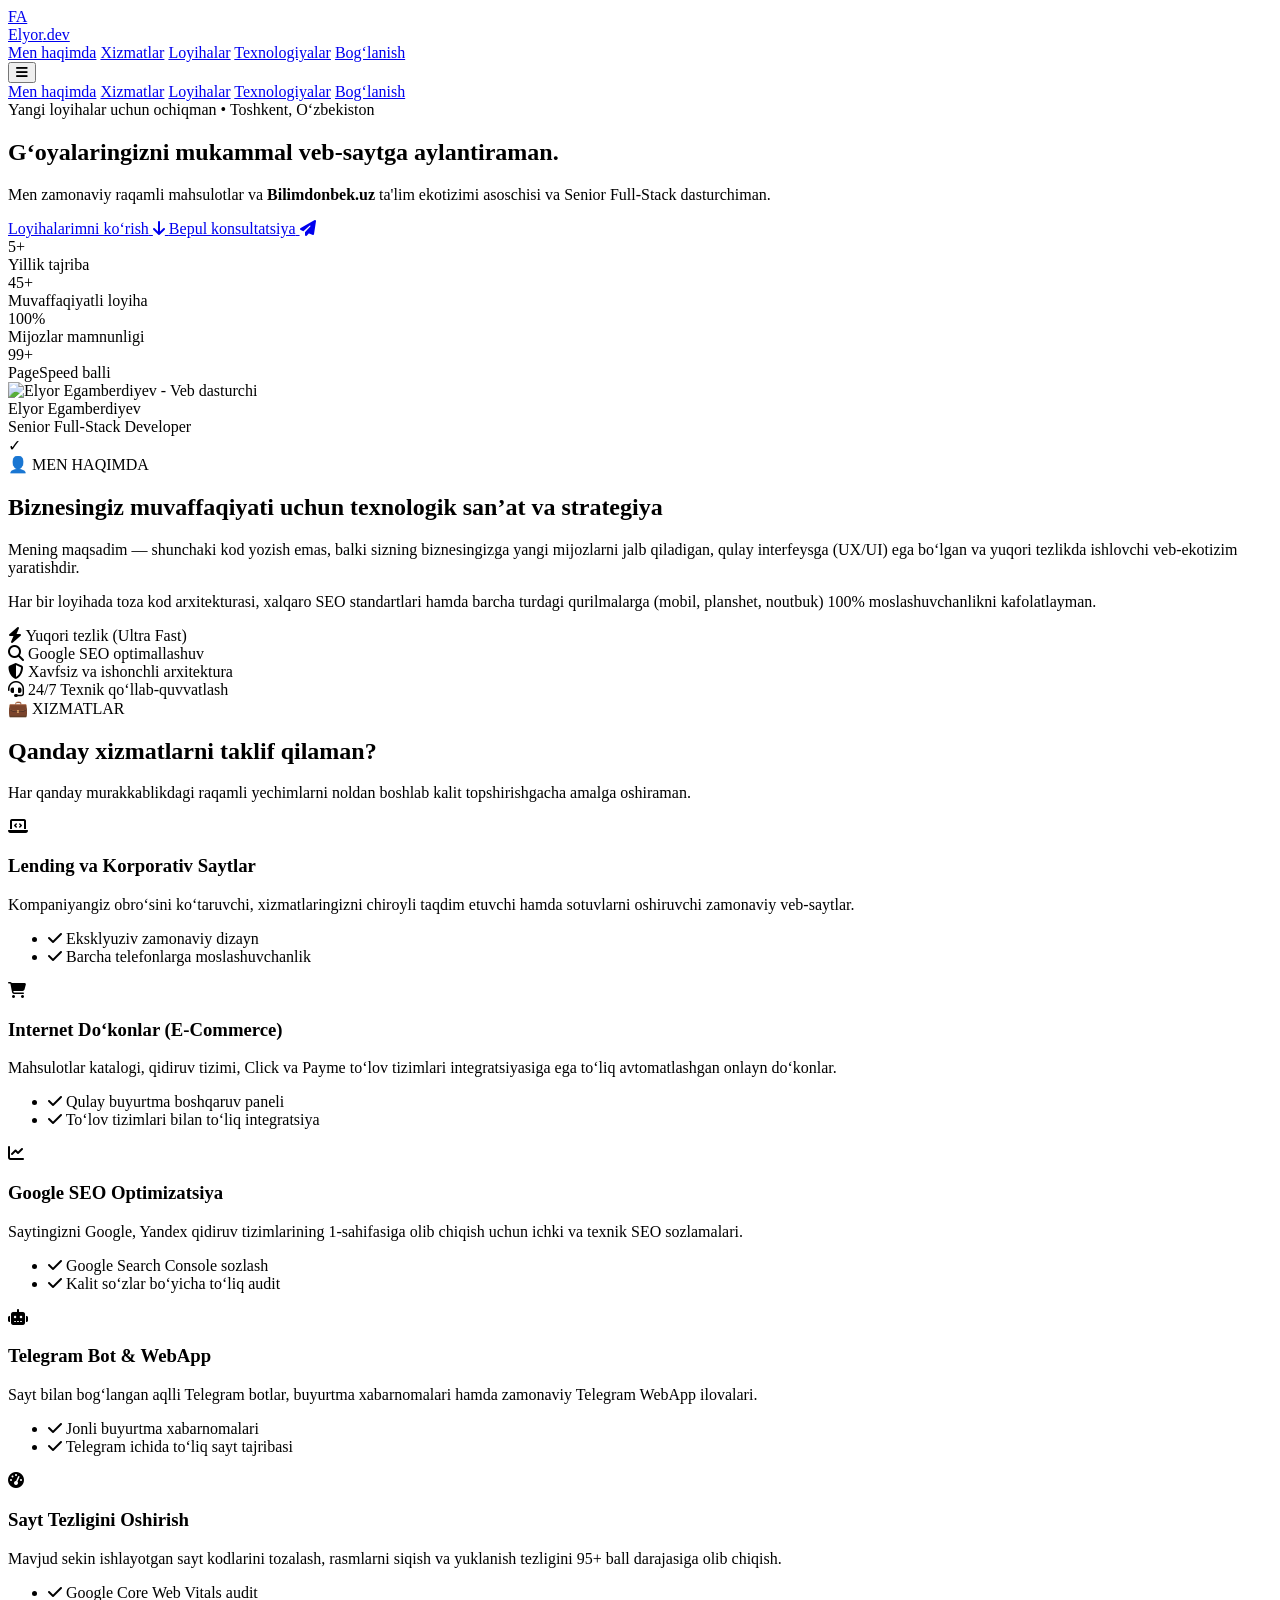
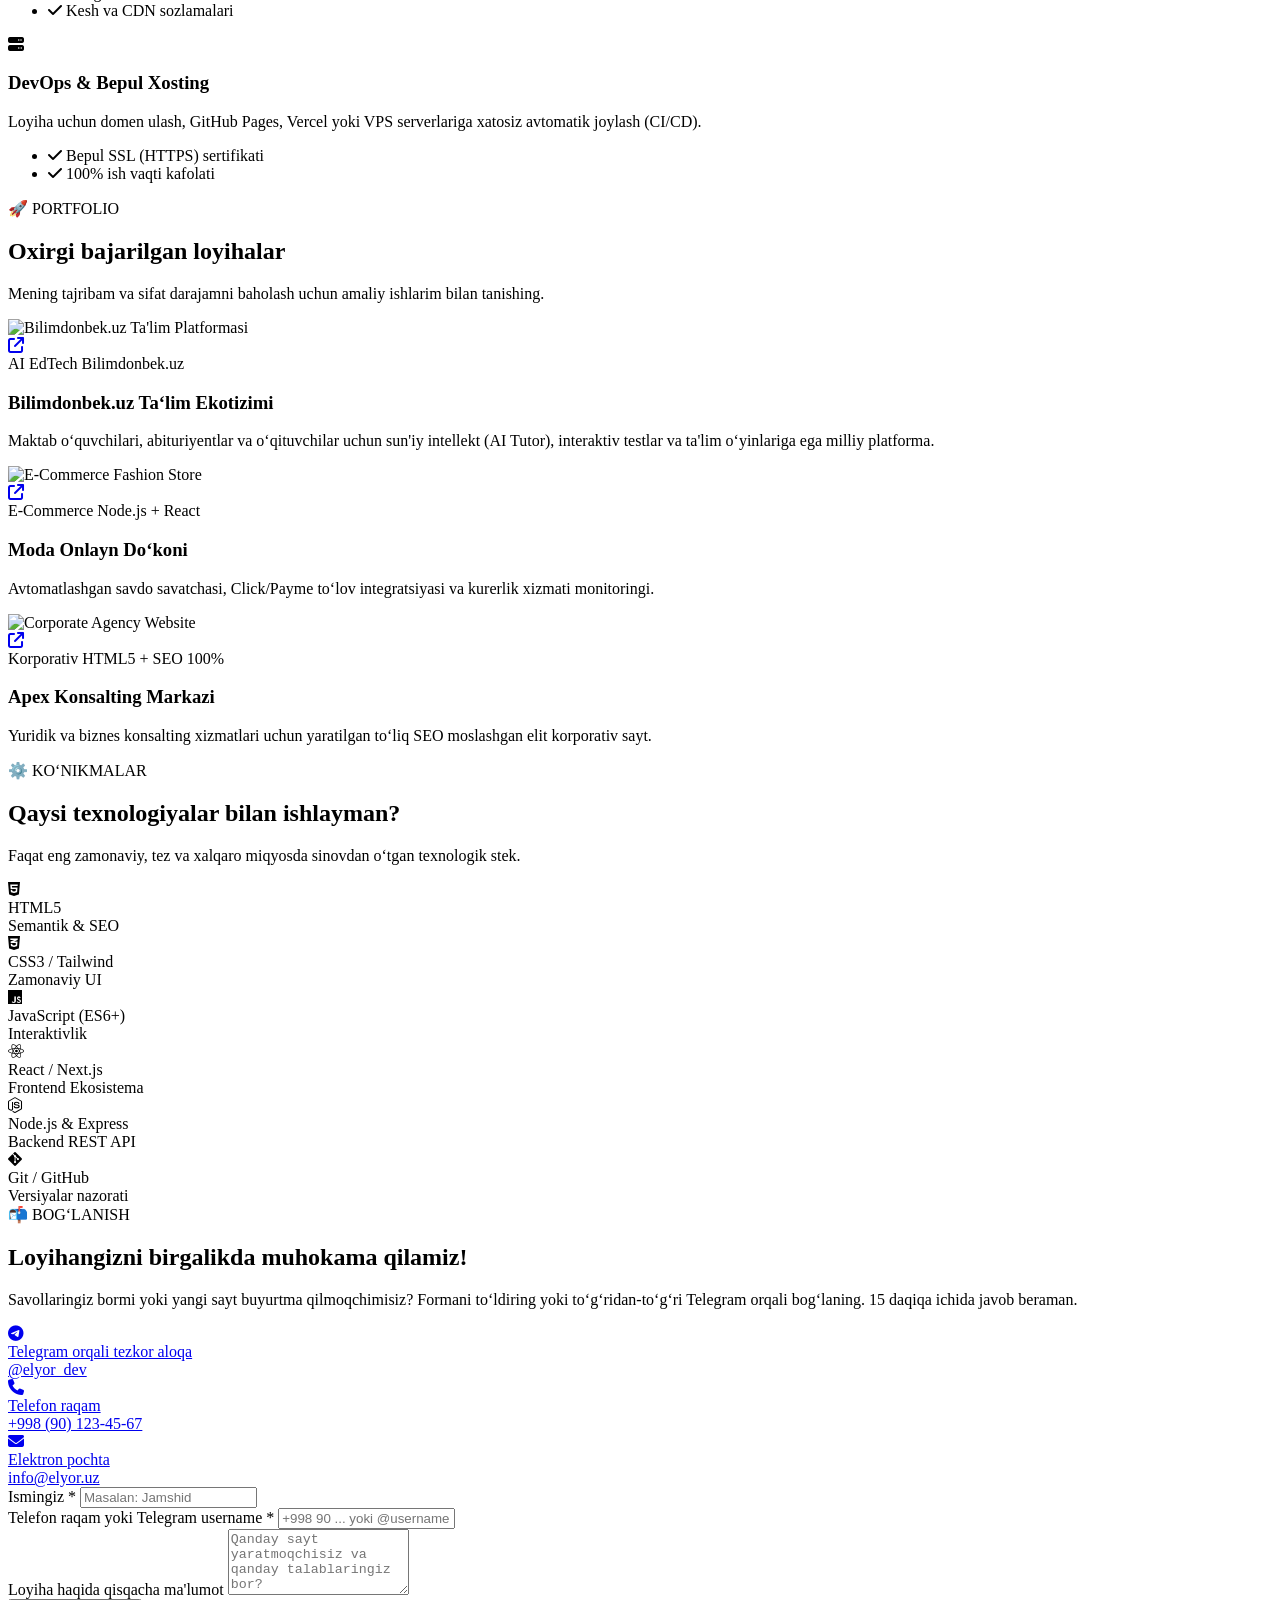
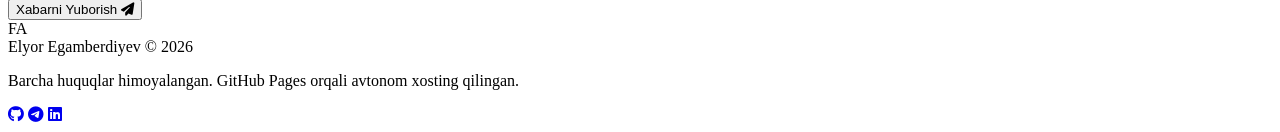
==== commit 78f273ec: "Deploy index.html" ====
--- a/index.html
+++ b/index.html
@@ -5,27 +5,24 @@
   <meta name="viewport" content="width=device-width, initial-scale=1.0">
   
   <!-- Asosiy SEO Metateglar -->
-  <title>Elyor Egamberdiyev | Professional Full-Stack Veb-Dasturchi & IT Xizmatlari</title>
-  <meta name="description" content="Zamonaviy, tezkor va professional veb-saytlar yaratish, veb-ilovalarni ishlab chiqish hamda SEO optimallashtirish xizmatlari. 5+ yillik tajriba.">
-  <meta name="keywords" content="veb dasturchi, sayt yaratish, full stack developer, frontend, backend, IT xizmatlar, web studio, O'zbekiston, Toshkent">
-  <meta name="author" content="Elyor Egamberdiyev">
+  <title>Bilimdonbek.uz | Elyor Egamberdiyev - Rasmiy Ta'lim Platformasi va IT Portfoliolar</title>
+  <meta name="description" content="Bilimdonbek.uz - Zamonaviy AI ta'lim ekotizimi va Elyor Egamberdiyevning rasmiy portfoliosi. Bilimdonbek loyihasi, veb-dasturlash va innovatsion IT yechimlar.">
+  <meta name="keywords" content="bilimdonbek, bilimdonbek.uz, bilimdonbek platformasi, Elyor Egamberdiyev, bilimdon, bilimdon uz, ta'lim platformasi, veb dasturchi, portfolio">
+  <meta name="author" content="Elyor Egamberdiyev (Bilimdonbek.uz)">
   <meta name="robots" content="index, follow">
   <link rel="canonical" href="https://bratande423-lab.github.io/portfolio/">
-
-  <!-- Google Search Console Egalik Tasdiqlash Kodi -->
-  <meta name="google-site-verification" content="KODNI_SHU_YERGA_QOYING">
 
   <!-- Open Graph (Facebook, Telegram, LinkedIn) -->
   <meta property="og:type" content="website">
   <meta property="og:url" content="https://bratande423-lab.github.io/portfolio/">
-  <meta property="og:title" content="Elyor Egamberdiyev | Professional Full-Stack Veb-Dasturchi">
-  <meta property="og:description" content="Zamonaviy, tezkor va konversiyasi yuqori veb-saytlar yaratish xizmati. Loyihangizni yangi bosqichga olib chiqing!">
+  <meta property="og:title" content="Bilimdonbek.uz | Elyor Egamberdiyev - Rasmiy Platforma">
+  <meta property="og:description" content="Bilimdonbek.uz - Zamonaviy AI ta'lim ekotizimi va Elyor Egamberdiyevning rasmiy portfoliosi.">
   <meta property="og:image" content="https://images.unsplash.com/photo-1517694712202-14dd9538aa97?auto=format&fit=crop&w=1200&h=630&q=80">
 
   <!-- Twitter Card -->
   <meta name="twitter:card" content="summary_large_image">
-  <meta name="twitter:title" content="Elyor Egamberdiyev | Veb-Dasturchi & IT Xizmatlari">
-  <meta name="twitter:description" content="Biznesingiz uchun professional veb-saytlar va raqamli yechimlar.">
+  <meta name="twitter:title" content="Bilimdonbek.uz | Elyor Egamberdiyev">
+  <meta name="twitter:description" content="Bilimdonbek.uz - Zamonaviy AI ta'lim ekotizimi va raqamli innovatsiyalar.">
   <meta name="twitter:image" content="https://images.unsplash.com/photo-1517694712202-14dd9538aa97?auto=format&fit=crop&w=1200&h=630&q=80">
 
   <!-- Favicon & Shriftlar -->
@@ -122,7 +119,7 @@
         </h1>
 
         <p class="mt-6 text-base sm:text-xl text-slate-400 max-w-2xl mx-auto leading-relaxed">
-          Men zamonaviy, chaqmoqdek tez yuklanadigan va Google qidiruv tizimida yuqori o‘rinlarni egallovchi raqamli mahsulotlar yaratuvchi Senior Full-Stack dasturchiman.
+          Men zamonaviy raqamli mahsulotlar va <strong class="text-indigo-400 font-semibold">Bilimdonbek.uz</strong> ta'lim ekotizimi asoschisi va Senior Full-Stack dasturchiman.
         </p>
 
         <!-- CTA Tugmalari -->
@@ -346,26 +343,26 @@
 
         <div class="grid grid-cols-1 md:grid-cols-2 lg:grid-cols-3 gap-8">
           
-          <!-- Loyiha 1 -->
+          <!-- Loyiha 1: Bilimdonbek.uz -->
           <div class="rounded-3xl bg-slate-900 border border-slate-800 overflow-hidden hover:border-indigo-500/50 transition-all duration-300 hover:-translate-y-1 group">
             <div class="relative overflow-hidden aspect-video">
-              <img src="https://images.unsplash.com/photo-1460925895917-afdab827c52f?auto=format&fit=crop&w=800&q=80" alt="SaaS Analytics Dashboard" class="w-full h-full object-cover group-hover:scale-105 transition-transform duration-500">
+              <img src="https://images.unsplash.com/photo-1501504905252-473c47e087f8?auto=format&fit=crop&w=800&q=80" alt="Bilimdonbek.uz Ta'lim Platformasi" class="w-full h-full object-cover group-hover:scale-105 transition-transform duration-500">
               <div class="absolute inset-0 bg-slate-950/40 opacity-0 group-hover:opacity-100 transition-opacity flex items-center justify-center gap-3">
-                <a href="#contact" class="p-3 rounded-full bg-white text-slate-950 hover:bg-indigo-400 transition-colors shadow-lg">
+                <a href="https://bilimdonbek.vercel.app/" target="_blank" rel="noopener noreferrer" class="p-3 rounded-full bg-white text-slate-950 hover:bg-indigo-400 transition-colors shadow-lg">
                   <i class="fa-solid fa-arrow-up-right-from-square"></i>
                 </a>
               </div>
             </div>
             <div class="p-6">
               <div class="flex items-center gap-2 mb-3">
-                <span class="px-2.5 py-0.5 rounded-full bg-indigo-500/10 text-indigo-400 text-xs font-semibold">Web App</span>
-                <span class="px-2.5 py-0.5 rounded-full bg-slate-800 text-slate-400 text-xs">Tailwind + Vue</span>
+                <span class="px-2.5 py-0.5 rounded-full bg-emerald-500/10 text-emerald-400 text-xs font-semibold">AI EdTech</span>
+                <span class="px-2.5 py-0.5 rounded-full bg-slate-800 text-slate-400 text-xs">Bilimdonbek.uz</span>
               </div>
               <h3 class="font-heading text-xl font-bold text-white group-hover:text-indigo-400 transition-colors">
-                Nova Analytics Platformasi
+                Bilimdonbek.uz Ta‘lim Ekotizimi
               </h3>
               <p class="text-slate-400 text-xs mt-2 leading-relaxed">
-                Katta bizneslar uchun real vaqt rejimida moliyaviy hisobotlar va tahliliy ko‘rsatkichlarni beruvchi SaaS platforma.
+                Maktab o‘quvchilari, abituriyentlar va o‘qituvchilar uchun sun'iy intellekt (AI Tutor), interaktiv testlar va ta'lim o‘yinlariga ega milliy platforma.
               </p>
             </div>
           </div>
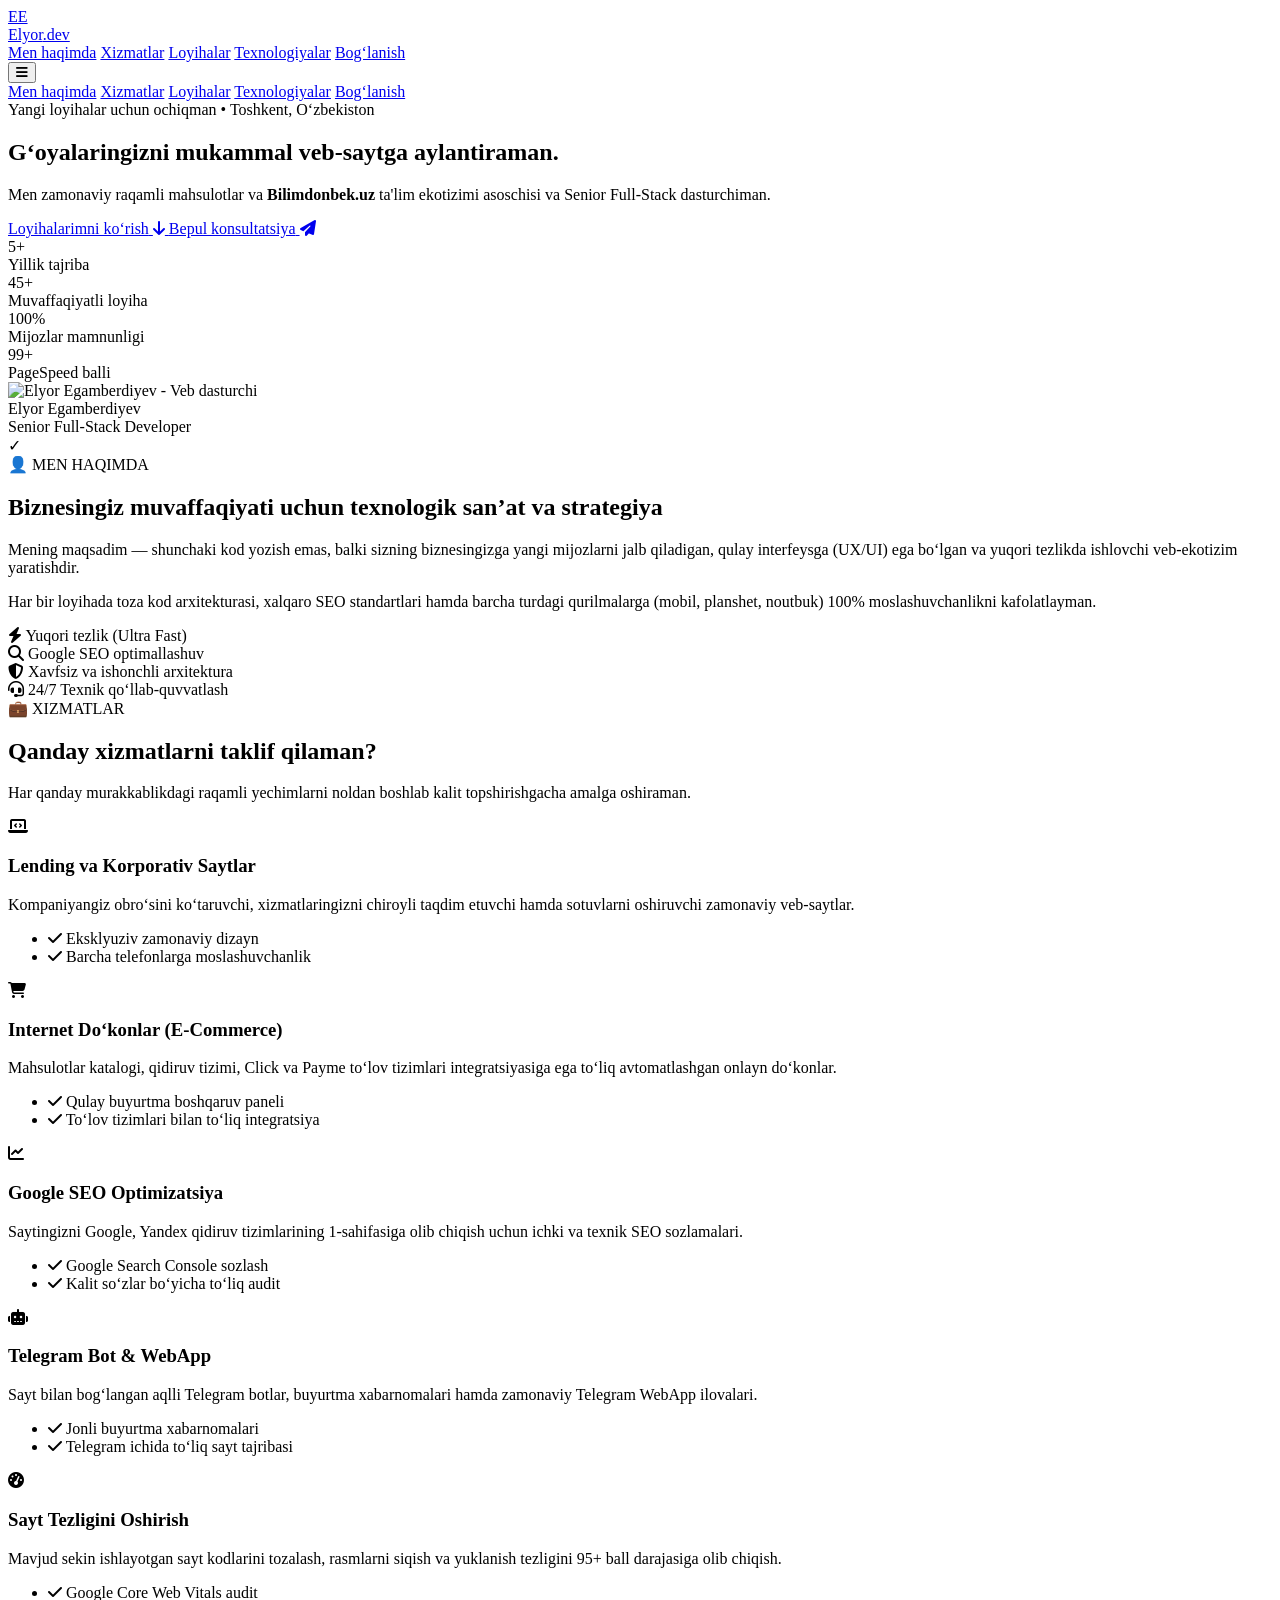
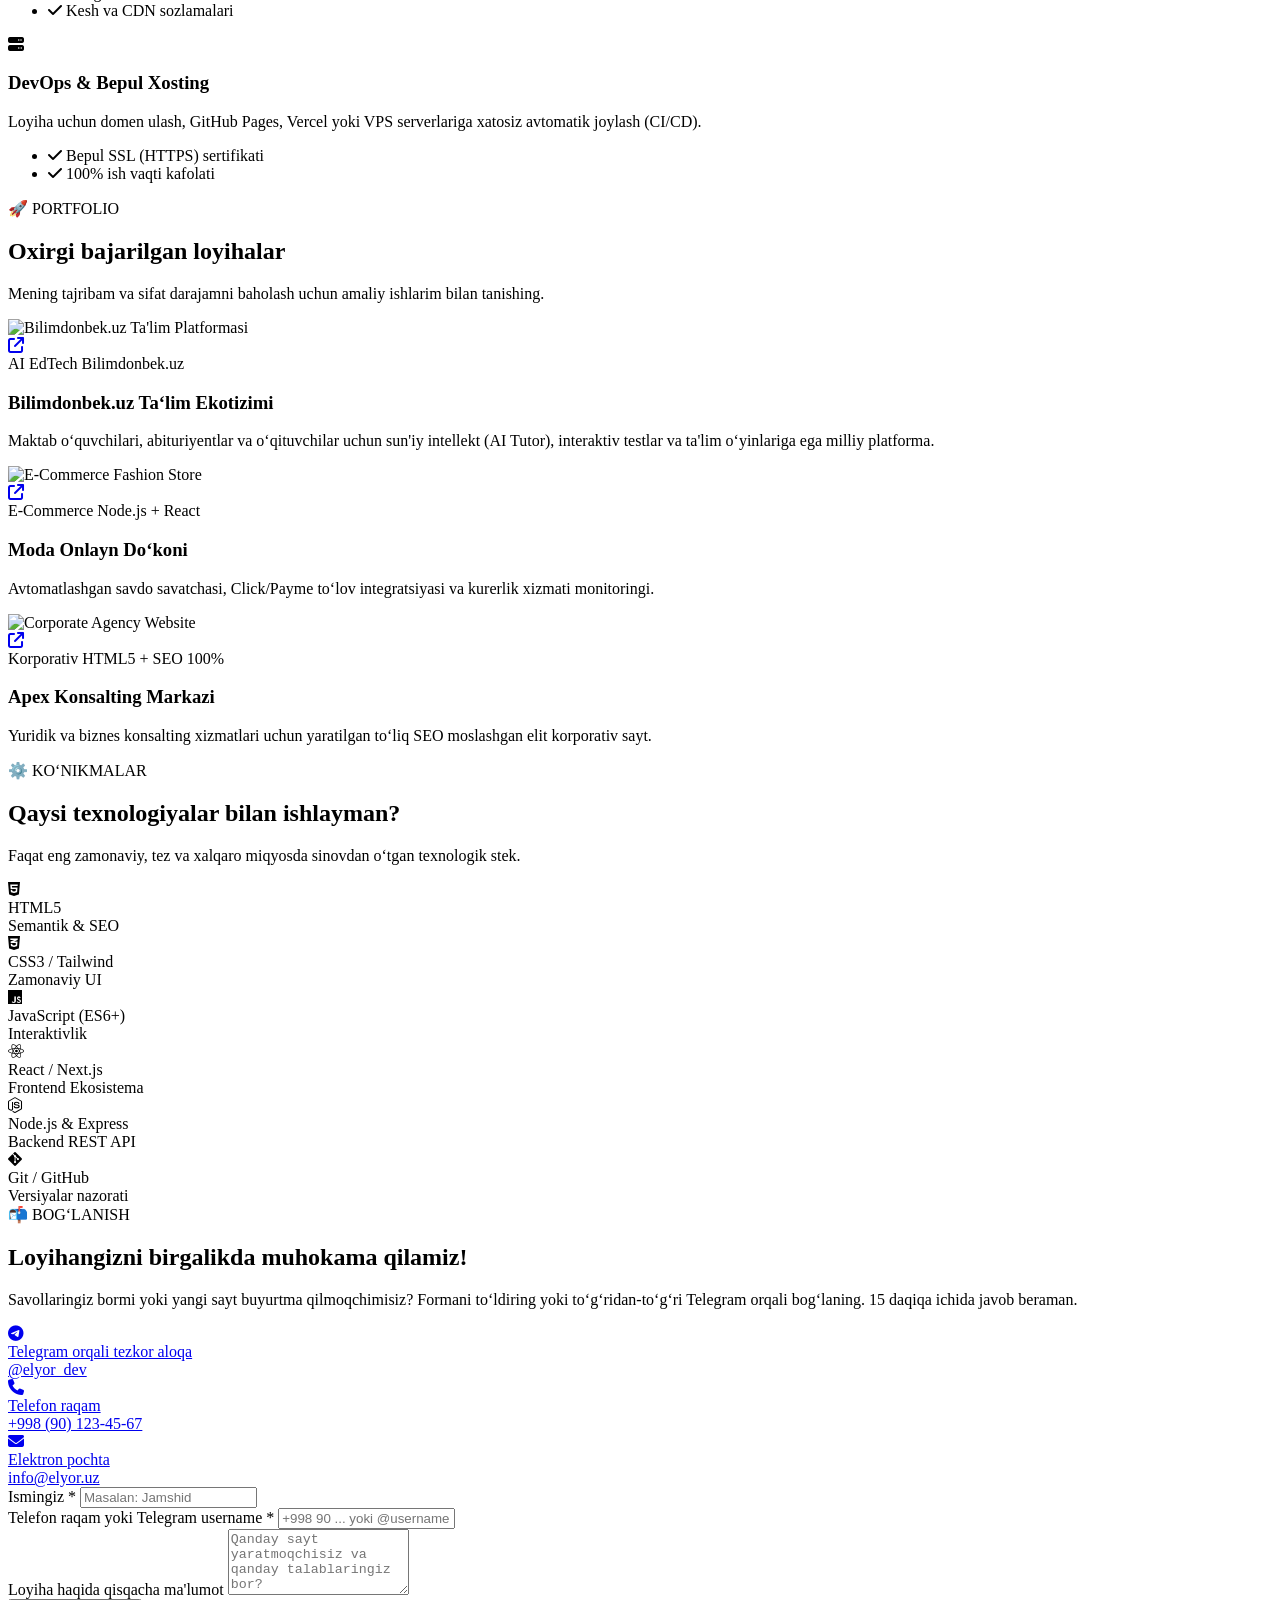
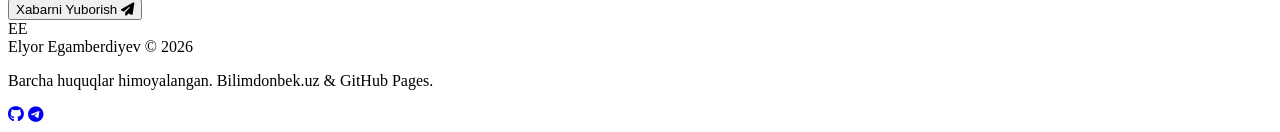
==== commit 24f1b3a7: "Deploy index.html" ====
--- a/index.html
+++ b/index.html
@@ -65,7 +65,7 @@
     <div class="max-w-7xl mx-auto px-4 sm:px-6 lg:px-8 h-20 flex items-center justify-between">
       <a href="#hero" class="flex items-center gap-3 group">
         <div class="w-10 h-10 rounded-xl bg-gradient-to-tr from-indigo-600 to-violet-500 flex items-center justify-center text-white font-heading font-bold text-xl shadow-lg shadow-indigo-500/25 group-hover:scale-105 transition-transform">
-          FA
+          EE
         </div>
         <span class="font-heading font-bold text-xl tracking-tight text-white group-hover:text-indigo-400 transition-colors">
           Elyor<span class="text-indigo-500">.dev</span>
@@ -557,19 +557,18 @@
     <div class="max-w-7xl mx-auto px-4 sm:px-6 lg:px-8 flex flex-col sm:flex-row items-center justify-between gap-6 text-center sm:text-left">
       <div class="flex items-center gap-3">
         <div class="w-8 h-8 rounded-lg bg-indigo-600 flex items-center justify-center text-white font-heading font-bold text-sm">
-          FA
+          EE
         </div>
         <span class="text-sm font-semibold text-white">Elyor Egamberdiyev © <span id="current-year">2026</span></span>
       </div>
 
       <p class="text-xs text-slate-500">
-        Barcha huquqlar himoyalangan. GitHub Pages orqali avtonom xosting qilingan.
+        Barcha huquqlar himoyalangan. Bilimdonbek.uz & GitHub Pages.
       </p>
 
       <div class="flex items-center gap-4 text-slate-400">
-        <a href="https://github.com/USERNAME" target="_blank" rel="noopener noreferrer" class="hover:text-white transition-colors"><i class="fa-brands fa-github text-lg"></i></a>
-        <a href="https://t.me/USERNAME" target="_blank" rel="noopener noreferrer" class="hover:text-sky-400 transition-colors"><i class="fa-brands fa-telegram text-lg"></i></a>
-        <a href="https://linkedin.com/in/USERNAME" target="_blank" rel="noopener noreferrer" class="hover:text-blue-400 transition-colors"><i class="fa-brands fa-linkedin text-lg"></i></a>
+        <a href="https://github.com/bratande423-lab" target="_blank" rel="noopener noreferrer" class="hover:text-white transition-colors" aria-label="GitHub Profil"><i class="fa-brands fa-github text-lg"></i></a>
+        <a href="https://t.me/elyor_dev" target="_blank" rel="noopener noreferrer" class="hover:text-sky-400 transition-colors" aria-label="Telegram"><i class="fa-brands fa-telegram text-lg"></i></a>
       </div>
     </div>
   </footer>
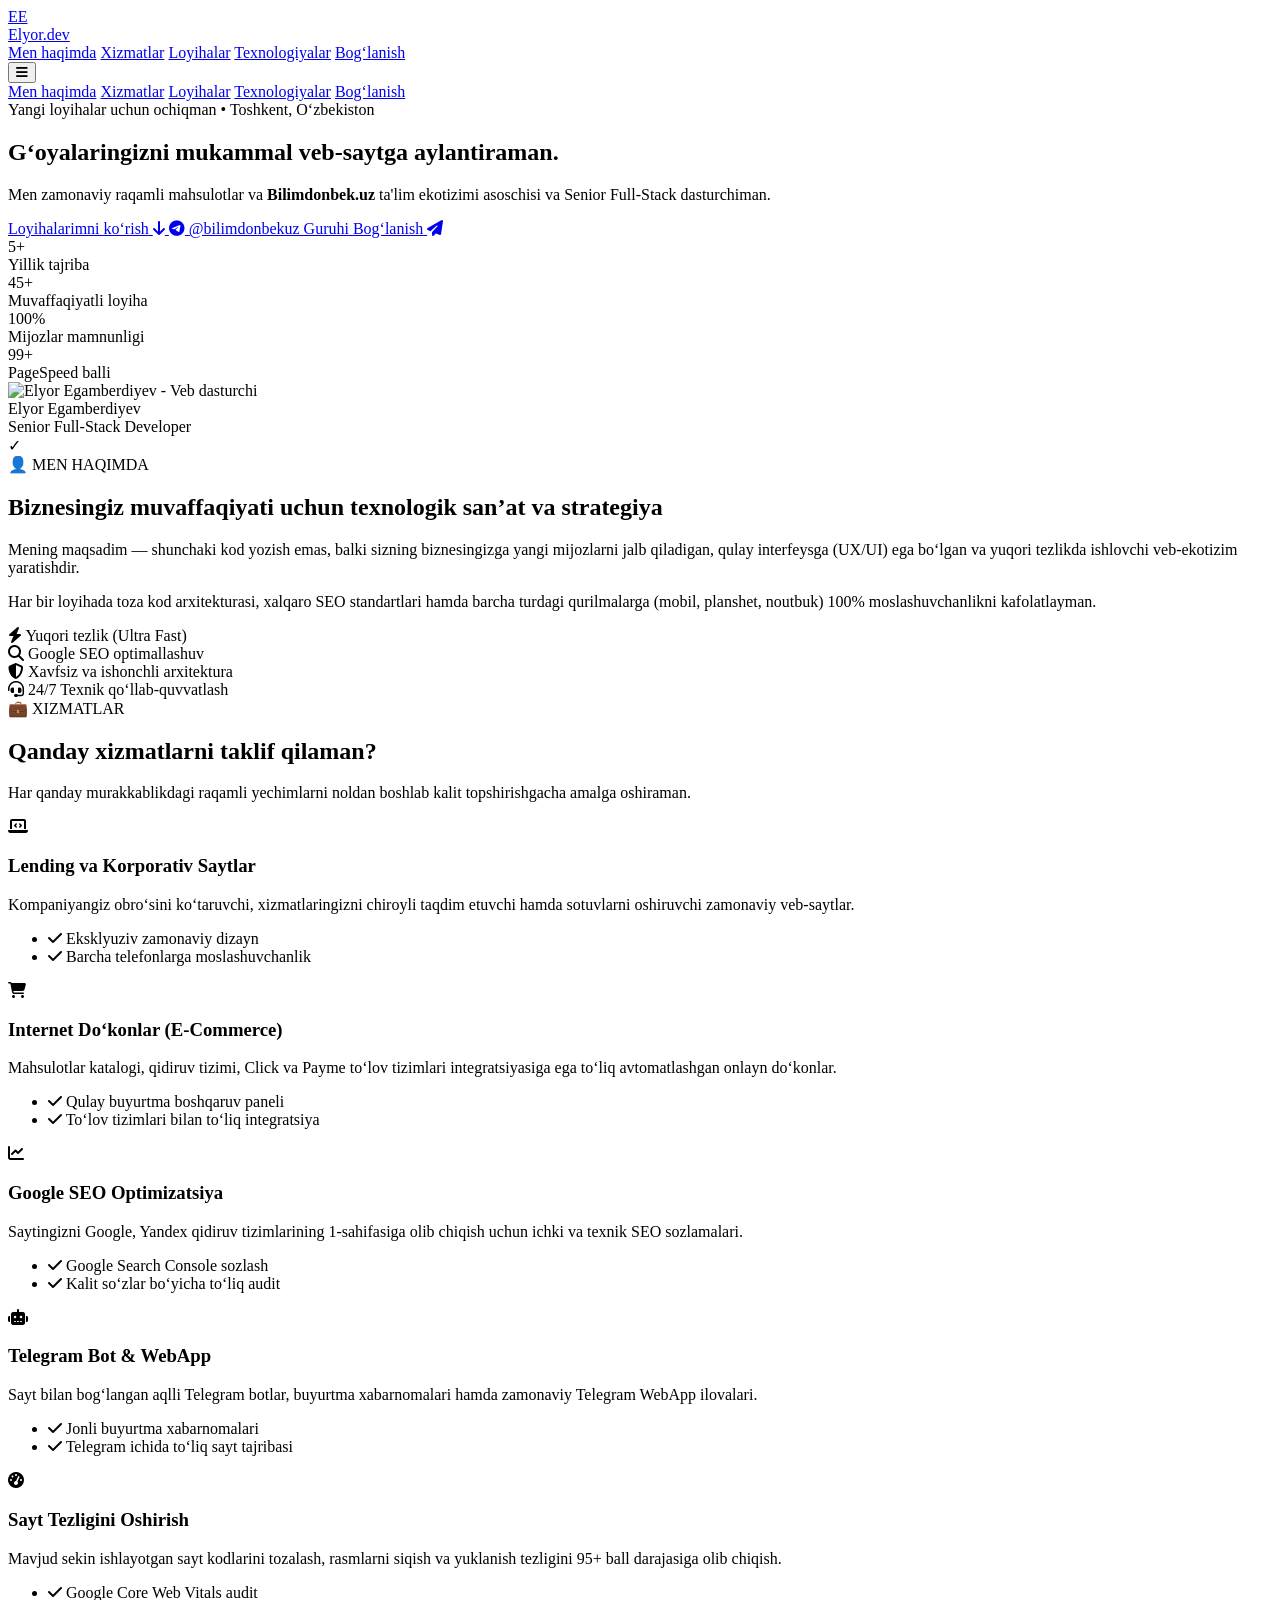
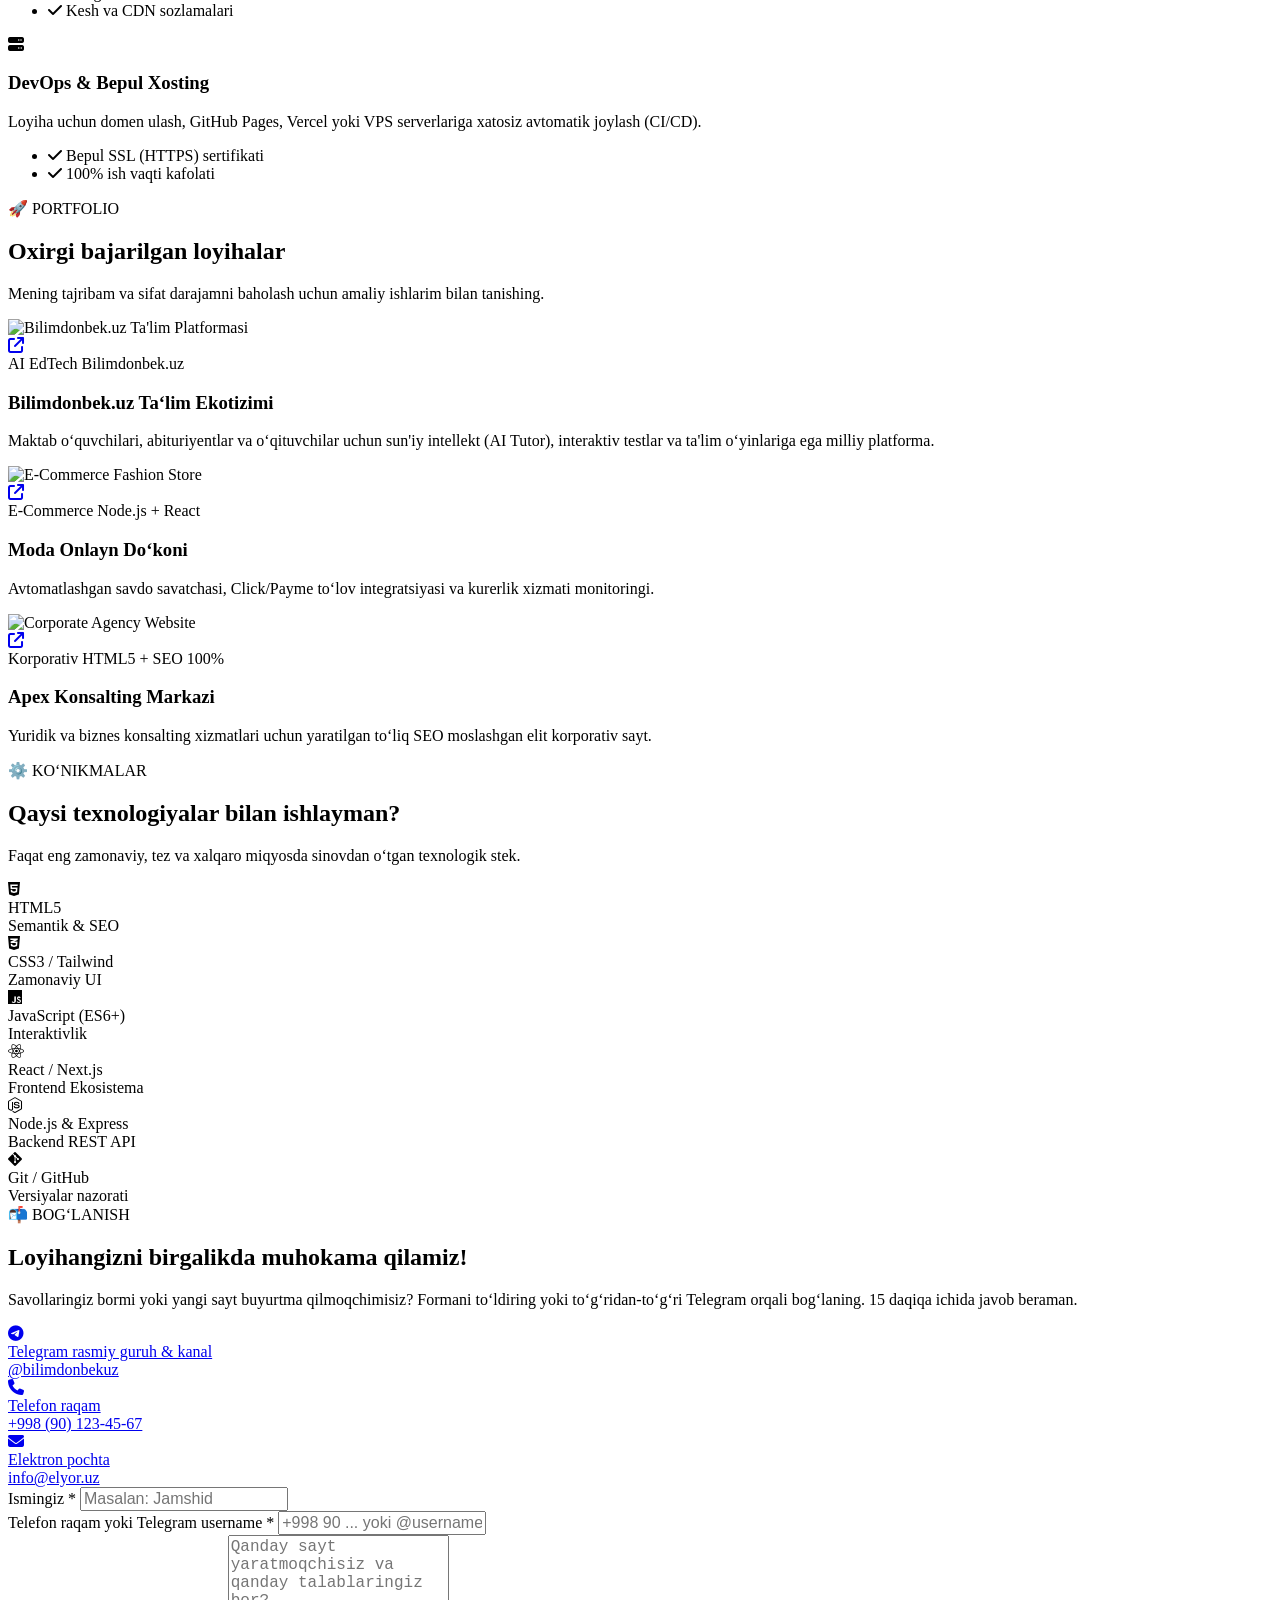
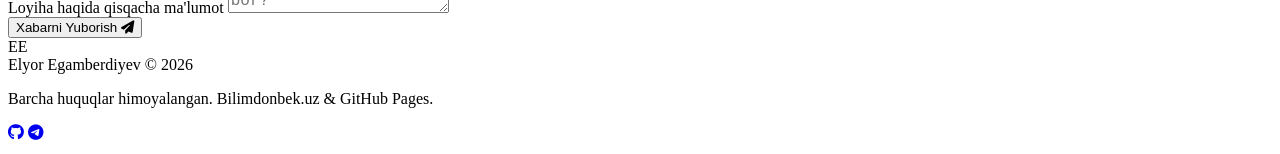
==== commit 3fa45549: "Deploy index.html" ====
--- a/index.html
+++ b/index.html
@@ -128,8 +128,12 @@
             <span>Loyihalarimni ko‘rish</span>
             <i class="fa-solid fa-arrow-down text-sm"></i>
           </a>
+          <a href="https://t.me/bilimdonbekuz" target="_blank" rel="noopener noreferrer" class="w-full sm:w-auto px-8 py-4 rounded-full bg-sky-600 hover:bg-sky-500 text-white font-semibold text-base shadow-xl shadow-sky-600/30 hover:shadow-sky-600/50 hover:-translate-y-0.5 transition-all flex items-center justify-center gap-3">
+            <i class="fa-brands fa-telegram text-lg"></i>
+            <span>@bilimdonbekuz Guruhi</span>
+          </a>
           <a href="#contact" class="w-full sm:w-auto px-8 py-4 rounded-full bg-slate-900/90 hover:bg-slate-800 border border-slate-800 text-white font-semibold text-base transition-all hover:-translate-y-0.5 flex items-center justify-center gap-3">
-            <span>Bepul konsultatsiya</span>
+            <span>Bog‘lanish</span>
             <i class="fa-solid fa-paper-plane text-sm text-indigo-400"></i>
           </a>
         </div>
@@ -488,13 +492,13 @@
             </div>
 
             <div class="space-y-4">
-              <a href="https://t.me/USERNAME" target="_blank" rel="noopener noreferrer" class="flex items-center gap-4 p-4 rounded-2xl bg-slate-900 border border-slate-800 hover:border-indigo-500/50 transition-colors group">
+              <a href="https://t.me/bilimdonbekuz" target="_blank" rel="noopener noreferrer" class="flex items-center gap-4 p-4 rounded-2xl bg-slate-900 border border-slate-800 hover:border-indigo-500/50 transition-colors group">
                 <div class="w-12 h-12 rounded-xl bg-sky-500/10 text-sky-400 flex items-center justify-center text-xl group-hover:scale-105 transition-transform">
                   <i class="fa-brands fa-telegram"></i>
                 </div>
                 <div>
-                  <div class="text-xs text-slate-400">Telegram orqali tezkor aloqa</div>
-                  <div class="text-sm font-bold text-white group-hover:text-indigo-400 transition-colors">@elyor_dev</div>
+                  <div class="text-xs text-slate-400">Telegram rasmiy guruh & kanal</div>
+                  <div class="text-sm font-bold text-white group-hover:text-indigo-400 transition-colors">@bilimdonbekuz</div>
                 </div>
               </a>
 
@@ -568,7 +572,7 @@
 
       <div class="flex items-center gap-4 text-slate-400">
         <a href="https://github.com/bratande423-lab" target="_blank" rel="noopener noreferrer" class="hover:text-white transition-colors" aria-label="GitHub Profil"><i class="fa-brands fa-github text-lg"></i></a>
-        <a href="https://t.me/elyor_dev" target="_blank" rel="noopener noreferrer" class="hover:text-sky-400 transition-colors" aria-label="Telegram"><i class="fa-brands fa-telegram text-lg"></i></a>
+        <a href="https://t.me/bilimdonbekuz" target="_blank" rel="noopener noreferrer" class="hover:text-sky-400 transition-colors" aria-label="Telegram Guruhi"><i class="fa-brands fa-telegram text-lg"></i></a>
       </div>
     </div>
   </footer>
--- a/style.css
+++ b/style.css
@@ -1,35 +1,45 @@
 /* ==========================================================================
-   Farrux Aliyev Portfolio - Maxsus Animatsiyalar va Qo'shimcha Dizayn Stillari
+   Elyor Egamberdiyev Portfolio & Bilimdonbek.uz
+   Maxsus Responsive (Telefon va Kompyuterga 100% Moslashuvchanlik) Stillari
    ========================================================================== */
 
 /* Shriftlar va silliq siljish */
 html {
   scroll-behavior: smooth;
   font-feature-settings: "cv02", "cv03", "cv04", "cv11";
+  -webkit-text-size-adjust: 100%;
 }
 
-/* Moslashtirilgan Scrollbar */
-::-webkit-scrollbar {
-  width: 10px;
+body {
+  overflow-x: hidden;
+  width: 100%;
+  min-height: 100vh;
 }
 
-::-webkit-scrollbar-track {
-  background: #020617;
-}
+/* Moslashtirilgan Scrollbar (Faqat kompyuterlar uchun) */
+@media (min-width: 768px) {
+  ::-webkit-scrollbar {
+    width: 10px;
+  }
 
-::-webkit-scrollbar-thumb {
-  background: #1e293b;
-  border-radius: 5px;
-  border: 2px solid #020617;
-}
+  ::-webkit-scrollbar-track {
+    background: #020617;
+  }
 
-::-webkit-scrollbar-thumb:hover {
-  background: #4f46e5;
+  ::-webkit-scrollbar-thumb {
+    background: #1e293b;
+    border-radius: 5px;
+    border: 2px solid #020617;
+  }
+
+  ::-webkit-scrollbar-thumb:hover {
+    background: #4f46e5;
+  }
 }
 
 /* Navbarni pastga tushganda vizual kuchaytirish */
 .navbar-scrolled {
-  background-color: rgba(2, 6, 23, 0.92) !important;
+  background-color: rgba(2, 6, 23, 0.95) !important;
   box-shadow: 0 10px 30px -10px rgba(0, 0, 0, 0.5);
   border-bottom: 1px solid rgba(51, 65, 85, 0.5);
 }
@@ -37,6 +47,7 @@
 /* Form elementlari focus animatsiyasi */
 input, textarea {
   transition: all 0.2s cubic-bezier(0.4, 0, 0.2, 1);
+  font-size: 16px !important; /* iOS Safari avtomatik zoom bo'lib ketishini oldini oladi */
 }
 
 /* Kartochkalar uchun nozik hover effektlari */
@@ -44,7 +55,29 @@
   transition: transform 0.3s ease, border-color 0.3s ease, box-shadow 0.3s ease;
 }
 
-.hover-card:hover {
-  transform: translateY(-4px);
-  box-shadow: 0 20px 25px -5px rgba(99, 102, 241, 0.1), 0 8px 10px -6px rgba(99, 102, 241, 0.1);
+@media (min-width: 768px) {
+  .hover-card:hover {
+    transform: translateY(-4px);
+    box-shadow: 0 20px 25px -5px rgba(99, 102, 241, 0.1), 0 8px 10px -6px rgba(99, 102, 241, 0.1);
+  }
 }
+
+/* Mobil qurilmalar (Smartfonlar) uchun maxsus optimizatsiyalar */
+@media (max-width: 640px) {
+  /* Ortiqcha eni chiqib ketishi (gorizontal skroll)ni oldini olish */
+  .max-w-7xl {
+    padding-left: 1rem !important;
+    padding-right: 1rem !important;
+  }
+
+  /* Kichik ekranlarda teginish (touch target) o'lchamlarini kattalashtirish */
+  a, button {
+    touch-action: manipulation;
+  }
+
+  /* Mobil menyu elementlari orasidagi masofani qulaylashtirish */
+  .mobile-nav-link {
+    padding: 0.875rem 1rem !important;
+    font-size: 1rem !important;
+  }
+}
